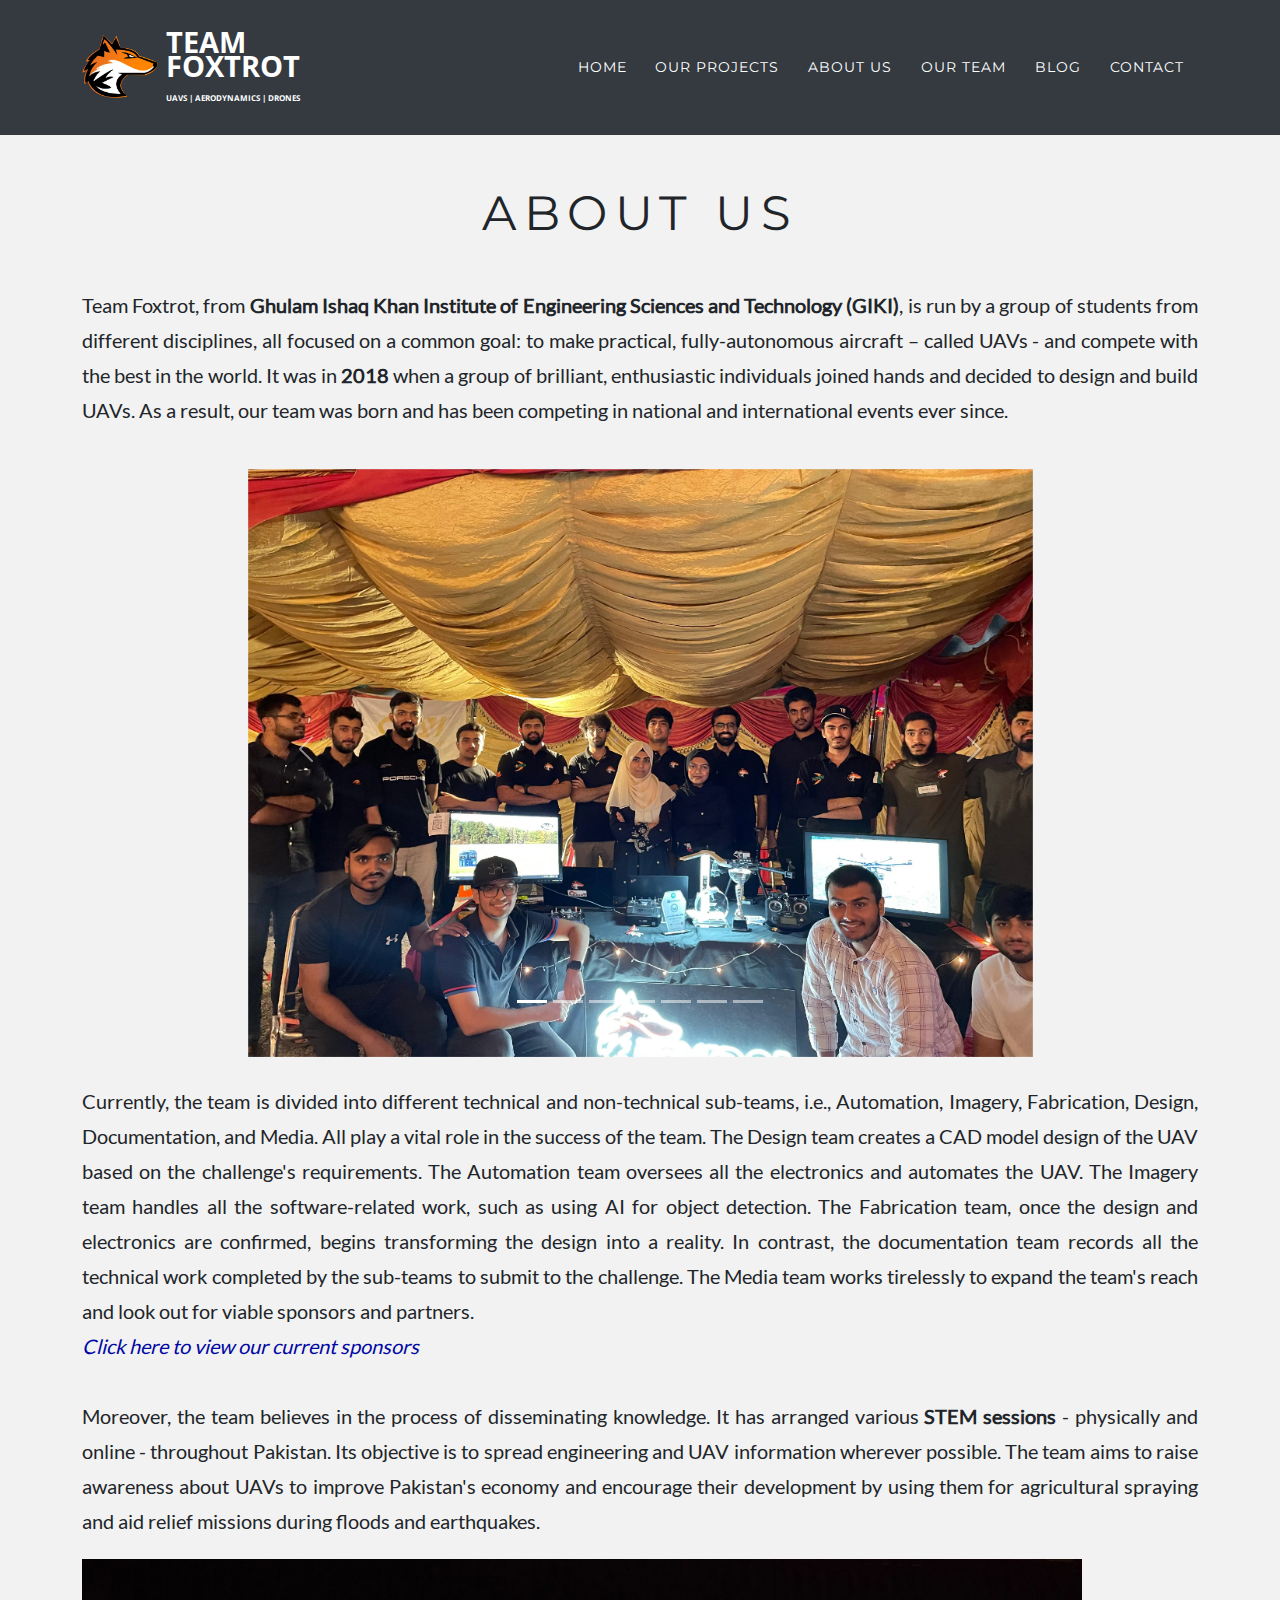
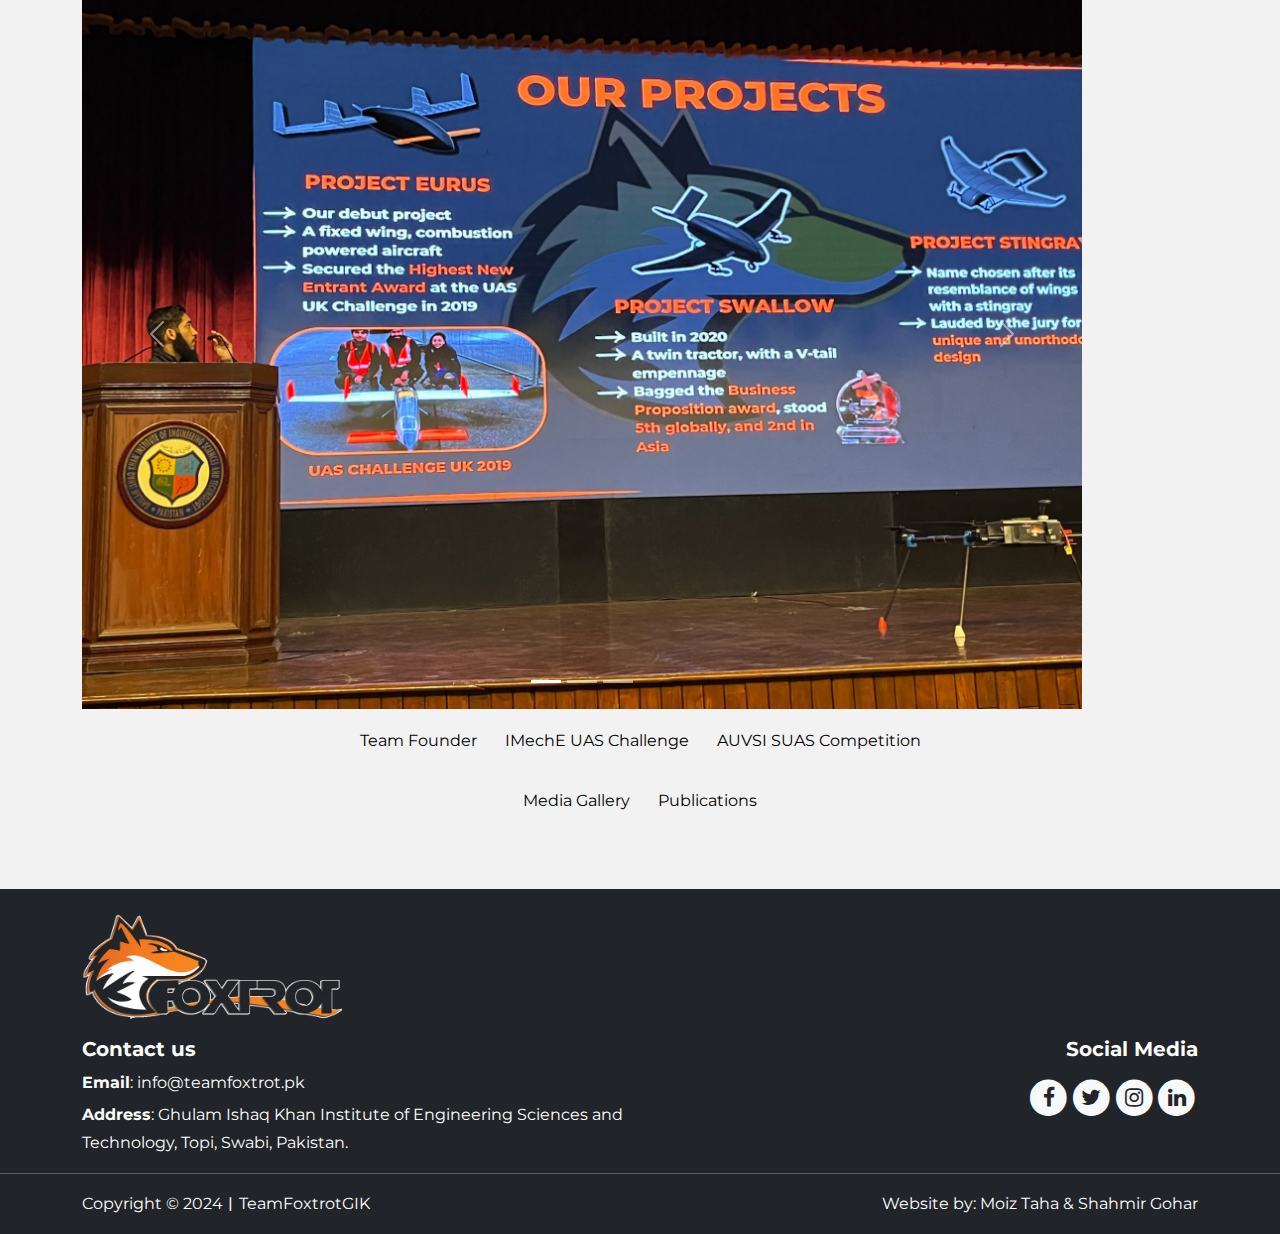
==== about-us/index.html @ 3f33b21f "something" ====
<!DOCTYPE html><html data-bs-theme="light" lang="en"><head><meta charset="utf-8"><meta name="viewport" content="width=device-width, initial-scale=1.0, shrink-to-fit=no"><title>About Us - Team Foxtrot</title><link rel="canonical" href="https://teamfoxtrot.pk/about-us/"><meta property="og:url" content="https://teamfoxtrot.pk/about-us/"><meta property="og:type" content="website"><meta name="twitter:title" content="Team Foxtrot - GIKI"><meta name="twitter:card" content="summary"><meta name="twitter:description" content="Team Foxtrot, from Ghulam Ishaq Khan Institute of Engineering Sciences and Technology (GIKI), is run by a group of students from different disciplines, all focused on a common goal: to make practical, fully-autonomous aircraft – called UAVs - and compete with the best in the world. It was in 2018 when a group of brilliant, enthusiastic individuals joined hands and decided to design and build UAVs. As a result, our team incepted and has been competing in national and international events ever since."><meta name="description" content="Team Foxtrot, from Ghulam Ishaq Khan Institute of Engineering Sciences and Technology (GIKI), is run by a group of students from different disciplines, all focused on a common goal: to make practical, fully-autonomous aircraft – called UAVs - and compete with the best in the world. It was in 2018 when a group of brilliant, enthusiastic individuals joined hands and decided to design and build UAVs. As a result, our team incepted and has been competing in national and international events ever since."><meta property="og:image" content="https://teamfoxtrot.pk/assets/img/fox.webp"><link rel="icon" type="image/webp" sizes="1999x1716" href="/assets/img/fox.webp?h=ef6a0e73516be7349eb3183c0453e619"><link rel="icon" type="image/webp" sizes="1999x1716" href="/assets/img/fox.webp?h=ef6a0e73516be7349eb3183c0453e619" media="(prefers-color-scheme: dark)"><link rel="icon" type="image/webp" sizes="1999x1716" href="/assets/img/fox.webp?h=ef6a0e73516be7349eb3183c0453e619"><link rel="icon" type="image/webp" sizes="1999x1716" href="/assets/img/fox.webp?h=ef6a0e73516be7349eb3183c0453e619" media="(prefers-color-scheme: dark)"><link rel="icon" type="image/webp" sizes="1999x1716" href="/assets/img/fox.webp?h=ef6a0e73516be7349eb3183c0453e619"><link rel="icon" type="image/webp" sizes="1999x1716" href="/assets/img/fox.webp?h=ef6a0e73516be7349eb3183c0453e619"><link rel="icon" type="image/webp" sizes="1999x1716" href="/assets/img/fox.webp?h=ef6a0e73516be7349eb3183c0453e619"><link rel="stylesheet" href="/assets/bootstrap/css/bootstrap.min.css?h=baf505d594250c7789b0712cdd15f6f0"><link rel="stylesheet" href="https://cdnjs.cloudflare.com/ajax/libs/font-awesome/4.7.0/css/font-awesome.min.css"><link rel="stylesheet" href="/assets/css/styles.min.css?h=d07eaa1d80fafd327033a934ddc0850e"></head><body id="page-top" data-bs-spy="scroll" data-bs-target="#mainNav" data-bs-offset="54"><nav class="navbar navbar-expand-lg sticky-top navbar-dark" id="mainNav" data-bs-spy="scroll" style="background-color: #343a40;"><div class="container"><div class="d-inline-flex float-start align-items-center flex-sm-shrink-1 align-items-sm-center flex-md-shrink-1 align-items-md-center flex-lg-shrink-1 align-items-lg-center align-items-xl-center align-items-xxl-center"><img src="/assets/img/fox.webp?h=ef6a0e73516be7349eb3183c0453e619" height="65"><a class="navbar-brand" href="../" style="font-family: 'Open Sans', sans-serif;padding-left: 8px;color: rgb(255,255,255);font-weight: bold;font-size: 29px;line-height: 24px;letter-spacing: 0px;padding-bottom: 0px;">TEAM<br>FOXTROT<br><span class="d-xxl-flex align-items-xxl-start" id="logodesc-1" style="font-size: 8PX;line-height: 24PX;letter-spacing: 0;font-family: 'Open Sans', sans-serif;font-weight: bold;">UAVS | AERODYNAMICS | DRONES</span></a></div><button data-bs-toggle="collapse" data-bs-target="#navbarResponsive" class="navbar-toggler navbar-toggler-right toggle-btn" type="button" aria-controls="navbarResponsive" aria-expanded="false" aria-label="Toggle navigation"><i class="fa fa-bars"></i></button><div class="collapse navbar-collapse" id="navbarResponsive"><ul class="navbar-nav ms-auto text-uppercase"><li class="nav-item"><a class="nav-link" href="../">HOME</a></li><li class="nav-item"><a class="nav-link" href="../our-projects">our projects</a></li><li class="nav-item"><a class="nav-link" href="../about-us">About us</a></li><li class="nav-item"><a class="nav-link" href="../our-team">our TEAM</a></li><li class="nav-item"><a class="nav-link" href="../blogs">BLOG</a></li><li class="nav-item"><a class="nav-link" href="../contact-us">Contact</a></li></ul></div></div></nav><section style="background: #f2f2f2;padding: 50px 0px;"><!-- Start: 1 Row 1 Column --><div class="container"><div class="row"><div class="col-md-12"><h1 class="display-5 text-center" style="font-family: Montserrat, sans-serif;letter-spacing: 7.5px;padding-bottom: 12px;">ABOUT <strong>US</strong></h1><p style="text-align: justify;padding: 25px 0px;font-family: Lato, sans-serif;font-size: 20px;">Team Foxtrot, from <strong>Ghulam Ishaq Khan Institute of Engineering Sciences and Technology (GIKI)</strong>, is run by a group of students from different disciplines, all focused on a common goal: to make practical, fully-autonomous aircraft – called UAVs - and compete with the best in the world. It was in <strong>2018</strong> when a group of brilliant, enthusiastic individuals joined hands and decided to design and build UAVs. As a result, our team was born and has been competing in national and international events ever since.</p><div class="d-lg-flex d-xl-flex d-xxl-flex justify-content-lg-center justify-content-xl-center justify-content-xxl-center"><div class="carousel slide carousel-fade" data-bs-ride="carousel" data-bs-interval="2250" data-bs-pause="false" id="carousel-1" style="max-width: 1000px;max-height: 560px;"><div class="carousel-inner d-md-flex"><div class="carousel-item active"><img class="img-fluid w-100 d-block d-lg-flex d-xl-flex d-xxl-flex" src="/assets/img/SF_tp.webp?h=62f29517fcb9f0cab32877c4bbd520fd" alt="Slide Image" style="height: auto;max-height: none;max-width: 785px;transform-origin: 50% 50%;" width="785" height="589"></div><div class="carousel-item"><img class="img-fluid w-100 d-block d-lg-flex d-xl-flex d-xxl-flex" src="/assets/img/S_pic.webp?h=cda65e3617bac1a5ea2d54b4b814f18a" alt="Slide Image" style="height: auto;max-width: 785px;max-height: none;"></div><div class="carousel-item"><img class="img-fluid w-100 d-block d-lg-flex d-xl-flex d-xxl-flex" src="/assets/img/SUAS-Teampic.webp?h=514c2370fb61eeaae110fdbf389f4b8f" alt="Slide Image" style="height: auto;max-width: 785px;max-height: none;"></div><div class="carousel-item"><img class="w-100 d-block d-lg-flex d-xl-flex d-xxl-flex" src="/assets/img/SUAS'24.webp?h=8e66f79c64c677ae86dd137d49a823f8" alt="Slide Image" style="height: auto;max-width: 785px;max-height: none;"></div><div class="carousel-item"><img class="w-100 d-block d-lg-flex d-xl-flex d-xxl-flex" src="/assets/img/Team%20pic.webp?h=c2026113d11a54da2c730bf6880747ad" alt="Slide Image" style="max-width: 785px;"></div><div class="carousel-item"><img class="w-100 d-block d-lg-flex d-xl-flex d-xxl-flex" src="/assets/img/UAS'23.webp?h=487e1ab226c0bfb5ec01fb7be690b7ca" alt="Slide Image" style="max-width: 785px;"></div><div class="carousel-item"><img class="w-100 d-block d-lg-flex d-xl-flex d-xxl-flex" src="/assets/img/tp.webp?h=200cf445033f35330226fdbded22050d" alt="Slide Image" style="max-width: 785px;"></div></div><div class="d-lg-flex justify-content-lg-center"><!-- Start: Previous --><a class="carousel-control-prev" href="#carousel-1" role="button" data-bs-slide="prev"><span class="carousel-control-prev-icon"></span><span class="visually-hidden">Previous</span></a><!-- End: Previous --><!-- Start: Next --><a class="carousel-control-next" href="#carousel-1" role="button" data-bs-slide="next"><span class="carousel-control-next-icon"></span><span class="visually-hidden">Next</span></a><!-- End: Next --></div><div class="carousel-indicators"><button type="button" data-bs-target="#carousel-1" data-bs-slide-to="0" class="active"></button> <button type="button" data-bs-target="#carousel-1" data-bs-slide-to="1"></button> <button type="button" data-bs-target="#carousel-1" data-bs-slide-to="2"></button> <button type="button" data-bs-target="#carousel-1" data-bs-slide-to="3"></button> <button type="button" data-bs-target="#carousel-1" data-bs-slide-to="4"></button> <button type="button" data-bs-target="#carousel-1" data-bs-slide-to="5"></button> <button type="button" data-bs-target="#carousel-1" data-bs-slide-to="6"></button></div></div></div><p style="text-align: justify;padding: 20px 0px;font-family: Lato, sans-serif;font-size: 20px;margin-bottom: 0px;"><br>Currently, the team is divided into different technical and non-technical sub-teams, i.e., Automation, Imagery, Fabrication, Design, Documentation, and Media. All play a vital role in the success of the team. The Design team creates a CAD model design of the UAV based on the challenge's requirements. The Automation team oversees all the electronics and automates the UAV. The Imagery team handles all the software-related work, such as using AI for object detection. The Fabrication team, once the design and electronics are confirmed, begins transforming the design into a reality. In contrast, the documentation team records all the technical work completed by the sub-teams to submit to the challenge. The Media team works tirelessly to expand the team's reach and look out for viable sponsors and partners.<br><a class="link" href="/about-us/sponsors.html"><em><span style="color: rgb(0, 7, 164);">Click here to view our current sponsors</span></em></a><br><br>Moreover, the team believes in the process of disseminating knowledge. It has arranged various&nbsp;<strong>STEM sessions</strong>&nbsp;- physically and online - throughout Pakistan. Its objective is to spread engineering and UAV information wherever possible. The team aims to raise awareness about UAVs to improve Pakistan's economy and encourage their development by using them for agricultural spraying and aid relief missions during floods and earthquakes.</p><div class="d-xxl-flex justify-content-xxl-center"><div class="carousel slide carousel-fade" data-bs-ride="carousel" data-bs-interval="3120" data-bs-pause="false" id="carousel-2" style="max-width: 1000px;"><div class="carousel-inner"><div class="carousel-item active"><img class="w-100 d-block" src="/assets/img/presentation.webp?h=f0c01a1715fbcdbd695e79a958d271ab" alt="Slide Image"></div><div class="carousel-item"><img class="img-fluid w-100 d-block" src="/assets/img/DBFCpresent.webp?h=aec5fbccf8977ba97e00cdf58a46e56f" alt="Slide Image"></div><div class="carousel-item"><img class="w-100 d-block" src="/assets/img/drone-1.webp?h=95e7d6cb1731f22d0f371dac8cdc57ab" alt="Slide Image"></div></div><div><!-- Start: Previous --><a class="carousel-control-prev" href="#carousel-2" role="button" data-bs-slide="prev"><span class="carousel-control-prev-icon"></span><span class="visually-hidden">Previous</span></a><!-- End: Previous --><!-- Start: Next --><a class="carousel-control-next" href="#carousel-2" role="button" data-bs-slide="next"><span class="carousel-control-next-icon"></span><span class="visually-hidden">Next</span></a><!-- End: Next --></div><div class="carousel-indicators"><button type="button" data-bs-target="#carousel-2" data-bs-slide-to="0" class="active"></button> <button type="button" data-bs-target="#carousel-2" data-bs-slide-to="1"></button> <button type="button" data-bs-target="#carousel-2" data-bs-slide-to="2"></button></div></div></div><div class="text-center d-xxl-flex flex-grow-1 flex-fill justify-content-xxl-center" style="margin-top: 10px;"><ul class="list-inline"><li class="list-inline-item" style="padding: 10px;"><a class="link" href="/about-us/team-founder.html"><span style="color: rgb(0, 0, 0);">Team Founder</span></a></li><li class="list-inline-item" style="padding: 10px;"><a class="link" href="/about-us/imeche-uas-challenge.html"><span style="color: rgb(0, 0, 0);">IMechE UAS Challenge</span></a></li><li class="list-inline-item" style="padding: 10px;"><a class="link" href="/about-us/auvsi-suas-competition.html"><span style="color: rgb(0, 0, 0);">AUVSI SUAS Competition</span></a></li></ul><ul class="list-inline"><li class="list-inline-item" style="padding: 10px;"><a class="link" href="/about-us/media.html"><span style="color: rgb(0, 0, 0);">Media Gallery</span></a></li><li class="list-inline-item" style="padding: 10px;"><a class="link" href="/about-us/publications.html"><span style="color: rgb(0, 0, 0);">Publications</span></a></li></ul></div></div></div></div><!-- End: 1 Row 1 Column --></section><footer class="text-bg-dark pt-4 pb-0"><!-- Start: 1 Row 1 Column --><div class="container"><div class="row"><div class="col-sm-9 col-md-5 col-lg-3 col-xl-3 col-xxl-3"><img class="img-fluid" src="/assets/img/foxtrot%20logo.webp?h=19425bcceaf5daa5ba7a39e1c7cdadcd"></div></div></div><!-- End: 1 Row 1 Column --><!-- Start: 1 Row 2 Columns --><div class="container"><div class="row pt-3"><div class="col-md-6 text-center text-sm-center text-md-start text-lg-start text-xl-start text-xxl-start"><h5>Contact us</h5><p class="fs-6 mb-1"><strong>Email</strong>:&nbsp;<a class="link" href="mailto:info@teamfoxtrot.pk"><span style="color: rgb(255, 255, 255);">info@teamfoxtrot.pk</span></a></p><p class="mb-0"><strong><span style="color: rgba(var(--bs-light-rgb), var(--bs-text-opacity));">Address</span></strong><span style="color: rgba(var(--bs-light-rgb), var(--bs-text-opacity));">: Ghulam Ishaq Khan Institute of Engineering Sciences and Technology, Topi, Swabi, Pakistan.</span></p></div><div class="col-md-6 text-center text-sm-center text-md-end text-lg-end text-xl-end text-xxl-end"><h5 class="text-center text-sm-center text-md-end">Social Media</h5><div class="mt-3"><a href="https://www.facebook.com/TeamFoxtrotGIK/" target="_blank"><span class="fa-stack fa-lg"><i class="fa fa-circle text-light fa-stack-2x"></i><i class="fa fa-facebook text-dark fa-stack-1x fa-inverse"></i></span></a><a href="https://twitter.com/TeamFoxtrot2" target="_blank"><span class="fa-stack fa-lg"><i class="fa fa-circle text-light fa-stack-2x social"></i><i class="fa fa-twitter text-dark fa-stack-1x fa-inverse"></i></span></a><a href="https://instagram.com/teamfoxtrot.uav.giki" target="_blank"><span class="fa-stack fa-lg"><i class="fa fa-circle text-light fa-stack-2x"></i><i class="fa fa-instagram text-dark fa-stack-1x fa-inverse"></i></span></a><a href="https://pk.linkedin.com/company/team-foxtrot" target="_blank"><span class="fa-stack fa-lg"><i class="fa fa-circle text-light fa-stack-2x"></i><i class="fa fa-linkedin text-dark fa-stack-1x fa-inverse"></i></span></a></div></div></div></div><!-- End: 1 Row 2 Columns --><hr><!-- Start: 1 Row 3 Columns --><div class="container"><div class="row row-cols-1 row-cols-sm-1 row-cols-md-2 row-cols-lg-2 row-cols-xl-2 row-cols-xxl-2"><div class="col"><p class="text-center text-sm-center text-md-start text-lg-start text-xl-start text-xxl-start">Copyright&nbsp;© 2024<strong>︱</strong>TeamFoxtrotGIK</p></div><div class="col fs-6 text-center text-md-end"><p>Website by:&nbsp;<a class="link" href="https://www.linkedin.com/in/moiz-taha/" target="_blank"><span style="color: rgb(255, 255, 255);">Moiz Taha</span></a>&nbsp;&amp; Shahmir Gohar</p></div></div></div><!-- End: 1 Row 3 Columns --></footer><script src="https://cdnjs.cloudflare.com/ajax/libs/jquery/3.6.4/jquery.min.js"></script><script src="https://cdn.jsdelivr.net/npm/bootstrap@5.3.3/dist/js/bootstrap.bundle.min.js"></script><script src="/assets/js/script.min.js?h=f482a7d3577cf9427c9dc08c339348bd"></script></body></html>
---- assets/css/styles.min.css ----
@font-face{font-family:'Kaushan Script';src:url(/assets/fonts/Kaushan%20Script-3db770c46931b64b6e281dcb2a7d0586.woff2?h=caefa8a77edb489e8f61354c5560de81) format('woff2');font-weight:400;font-style:normal;font-display:swap;unicode-range:U+0100-02BA,U+02BD-02C5,U+02C7-02CC,U+02CE-02D7,U+02DD-02FF,U+0304,U+0308,U+0329,U+1D00-1DBF,U+1E00-1E9F,U+1EF2-1EFF,U+2020,U+20A0-20AB,U+20AD-20C0,U+2113,U+2C60-2C7F,U+A720-A7FF}@font-face{font-family:'Kaushan Script';src:url(/assets/fonts/Kaushan%20Script-ba85b3a237ebd28058cd515071c02485.woff2?h=caefa8a77edb489e8f61354c5560de81) format('woff2');font-weight:400;font-style:normal;font-display:swap;unicode-range:U+0000-00FF,U+0131,U+0152-0153,U+02BB-02BC,U+02C6,U+02DA,U+02DC,U+0304,U+0308,U+0329,U+2000-206F,U+20AC,U+2122,U+2191,U+2193,U+2212,U+2215,U+FEFF,U+FFFD}@font-face{font-family:Lato;src:url(/assets/fonts/Lato-86b6ba3051c727f86b5bebe10ec3d60e.woff2?h=422303ccbf487afd617d25e8d2211c3a) format('woff2');font-weight:400;font-style:normal;font-display:swap;unicode-range:U+0100-02BA,U+02BD-02C5,U+02C7-02CC,U+02CE-02D7,U+02DD-02FF,U+0304,U+0308,U+0329,U+1D00-1DBF,U+1E00-1E9F,U+1EF2-1EFF,U+2020,U+20A0-20AB,U+20AD-20C0,U+2113,U+2C60-2C7F,U+A720-A7FF}@font-face{font-family:Lato;src:url(/assets/fonts/Lato-94b6e1f3e395174bc9a2ac26a293a78d.woff2?h=422303ccbf487afd617d25e8d2211c3a) format('woff2');font-weight:400;font-style:normal;font-display:swap;unicode-range:U+0000-00FF,U+0131,U+0152-0153,U+02BB-02BC,U+02C6,U+02DA,U+02DC,U+0304,U+0308,U+0329,U+2000-206F,U+20AC,U+2122,U+2191,U+2193,U+2212,U+2215,U+FEFF,U+FFFD}@font-face{font-family:Montserrat;src:url(/assets/fonts/Montserrat-16d9ee0ebbec087f1d7d1a0a3f72e273.woff2?h=370518df6cd1b7ffb6288bc63d28eced) format('woff2');font-weight:400;font-style:normal;font-display:swap;unicode-range:U+0460-052F,U+1C80-1C8A,U+20B4,U+2DE0-2DFF,U+A640-A69F,U+FE2E-FE2F}@font-face{font-family:Montserrat;src:url(/assets/fonts/Montserrat-30bd1028004fd46e16721f5aacb1be51.woff2?h=370518df6cd1b7ffb6288bc63d28eced) format('woff2');font-weight:400;font-style:normal;font-display:swap;unicode-range:U+0301,U+0400-045F,U+0490-0491,U+04B0-04B1,U+2116}@font-face{font-family:Montserrat;src:url(/assets/fonts/Montserrat-b5899d3276b788302c5a70ae63bd6fa3.woff2?h=370518df6cd1b7ffb6288bc63d28eced) format('woff2');font-weight:400;font-style:normal;font-display:swap;unicode-range:U+0102-0103,U+0110-0111,U+0128-0129,U+0168-0169,U+01A0-01A1,U+01AF-01B0,U+0300-0301,U+0303-0304,U+0308-0309,U+0323,U+0329,U+1EA0-1EF9,U+20AB}@font-face{font-family:Montserrat;src:url(/assets/fonts/Montserrat-7547625e950afd651949fbd223fa9eba.woff2?h=370518df6cd1b7ffb6288bc63d28eced) format('woff2');font-weight:400;font-style:normal;font-display:swap;unicode-range:U+0100-02BA,U+02BD-02C5,U+02C7-02CC,U+02CE-02D7,U+02DD-02FF,U+0304,U+0308,U+0329,U+1D00-1DBF,U+1E00-1E9F,U+1EF2-1EFF,U+2020,U+20A0-20AB,U+20AD-20C0,U+2113,U+2C60-2C7F,U+A720-A7FF}@font-face{font-family:Montserrat;src:url(/assets/fonts/Montserrat-acc5ddb9ccd43e6501c2cdc1846574f4.woff2?h=370518df6cd1b7ffb6288bc63d28eced) format('woff2');font-weight:400;font-style:normal;font-display:swap;unicode-range:U+0000-00FF,U+0131,U+0152-0153,U+02BB-02BC,U+02C6,U+02DA,U+02DC,U+0304,U+0308,U+0329,U+2000-206F,U+20AC,U+2122,U+2191,U+2193,U+2212,U+2215,U+FEFF,U+FFFD}@font-face{font-family:Montserrat;src:url(/assets/fonts/Montserrat-16d9ee0ebbec087f1d7d1a0a3f72e273.woff2?h=370518df6cd1b7ffb6288bc63d28eced) format('woff2');font-weight:700;font-style:normal;font-display:swap;unicode-range:U+0460-052F,U+1C80-1C8A,U+20B4,U+2DE0-2DFF,U+A640-A69F,U+FE2E-FE2F}@font-face{font-family:Montserrat;src:url(/assets/fonts/Montserrat-30bd1028004fd46e16721f5aacb1be51.woff2?h=370518df6cd1b7ffb6288bc63d28eced) format('woff2');font-weight:700;font-style:normal;font-display:swap;unicode-range:U+0301,U+0400-045F,U+0490-0491,U+04B0-04B1,U+2116}@font-face{font-family:Montserrat;src:url(/assets/fonts/Montserrat-b5899d3276b788302c5a70ae63bd6fa3.woff2?h=370518df6cd1b7ffb6288bc63d28eced) format('woff2');font-weight:700;font-style:normal;font-display:swap;unicode-range:U+0102-0103,U+0110-0111,U+0128-0129,U+0168-0169,U+01A0-01A1,U+01AF-01B0,U+0300-0301,U+0303-0304,U+0308-0309,U+0323,U+0329,U+1EA0-1EF9,U+20AB}@font-face{font-family:Montserrat;src:url(/assets/fonts/Montserrat-7547625e950afd651949fbd223fa9eba.woff2?h=370518df6cd1b7ffb6288bc63d28eced) format('woff2');font-weight:700;font-style:normal;font-display:swap;unicode-range:U+0100-02BA,U+02BD-02C5,U+02C7-02CC,U+02CE-02D7,U+02DD-02FF,U+0304,U+0308,U+0329,U+1D00-1DBF,U+1E00-1E9F,U+1EF2-1EFF,U+2020,U+20A0-20AB,U+20AD-20C0,U+2113,U+2C60-2C7F,U+A720-A7FF}@font-face{font-family:Montserrat;src:url(/assets/fonts/Montserrat-acc5ddb9ccd43e6501c2cdc1846574f4.woff2?h=370518df6cd1b7ffb6288bc63d28eced) format('woff2');font-weight:700;font-style:normal;font-display:swap;unicode-range:U+0000-00FF,U+0131,U+0152-0153,U+02BB-02BC,U+02C6,U+02DA,U+02DC,U+0304,U+0308,U+0329,U+2000-206F,U+20AC,U+2122,U+2191,U+2193,U+2212,U+2215,U+FEFF,U+FFFD}@font-face{font-family:Montserrat;src:url(/assets/fonts/Montserrat-0443933b13df9204fcfd744148a44ef1.woff2?h=370518df6cd1b7ffb6288bc63d28eced) format('woff2');font-weight:400;font-style:normal;font-display:swap;unicode-range:U+0460-052F,U+1C80-1C8A,U+20B4,U+2DE0-2DFF,U+A640-A69F,U+FE2E-FE2F}@font-face{font-family:Montserrat;src:url(/assets/fonts/Montserrat-496318376700c988bd7d71dcb9a069e9.woff2?h=370518df6cd1b7ffb6288bc63d28eced) format('woff2');font-weight:400;font-style:normal;font-display:swap;unicode-range:U+0301,U+0400-045F,U+0490-0491,U+04B0-04B1,U+2116}@font-face{font-family:Montserrat;src:url(/assets/fonts/Montserrat-e1929891f981581f28bb014d74729f6d.woff2?h=370518df6cd1b7ffb6288bc63d28eced) format('woff2');font-weight:400;font-style:normal;font-display:swap;unicode-range:U+0102-0103,U+0110-0111,U+0128-0129,U+0168-0169,U+01A0-01A1,U+01AF-01B0,U+0300-0301,U+0303-0304,U+0308-0309,U+0323,U+0329,U+1EA0-1EF9,U+20AB}@font-face{font-family:Montserrat;src:url(/assets/fonts/Montserrat-a4b78bffccf4ecd6c4f20a5031b5a8d3.woff2?h=370518df6cd1b7ffb6288bc63d28eced) format('woff2');font-weight:400;font-style:normal;font-display:swap;unicode-range:U+0100-02BA,U+02BD-02C5,U+02C7-02CC,U+02CE-02D7,U+02DD-02FF,U+0304,U+0308,U+0329,U+1D00-1DBF,U+1E00-1E9F,U+1EF2-1EFF,U+2020,U+20A0-20AB,U+20AD-20C0,U+2113,U+2C60-2C7F,U+A720-A7FF}@font-face{font-family:Montserrat;src:url(/assets/fonts/Montserrat-d4b1804c99b79709e29f1318aeaadfb2.woff2?h=370518df6cd1b7ffb6288bc63d28eced) format('woff2');font-weight:400;font-style:normal;font-display:swap;unicode-range:U+0000-00FF,U+0131,U+0152-0153,U+02BB-02BC,U+02C6,U+02DA,U+02DC,U+0304,U+0308,U+0329,U+2000-206F,U+20AC,U+2122,U+2191,U+2193,U+2212,U+2215,U+FEFF,U+FFFD}@font-face{font-family:'Open Sans';src:url(/assets/fonts/Open%20Sans-dc49c79d67e2ddc43210f5a7e69f6eab.woff2?h=e87faef19126a6bc009172d08bdbd702) format('woff2');font-weight:400;font-style:normal;font-display:swap;unicode-range:U+0460-052F,U+1C80-1C8A,U+20B4,U+2DE0-2DFF,U+A640-A69F,U+FE2E-FE2F}@font-face{font-family:'Open Sans';src:url(/assets/fonts/Open%20Sans-ae80d74ecd1d7ff30acc3be496c578c5.woff2?h=e87faef19126a6bc009172d08bdbd702) format('woff2');font-weight:400;font-style:normal;font-display:swap;unicode-range:U+0301,U+0400-045F,U+0490-0491,U+04B0-04B1,U+2116}@font-face{font-family:'Open Sans';src:url(/assets/fonts/Open%20Sans-c57fc1563d71a90b1c7a43cceb542bc1.woff2?h=e87faef19126a6bc009172d08bdbd702) format('woff2');font-weight:400;font-style:normal;font-display:swap;unicode-range:U+1F00-1FFF}@font-face{font-family:'Open Sans';src:url(/assets/fonts/Open%20Sans-fac82c32264af19628696c65ac1f4b1c.woff2?h=e87faef19126a6bc009172d08bdbd702) format('woff2');font-weight:400;font-style:normal;font-display:swap;unicode-range:U+0370-0377,U+037A-037F,U+0384-038A,U+038C,U+038E-03A1,U+03A3-03FF}@font-face{font-family:'Open Sans';src:url(/assets/fonts/Open%20Sans-141e238dd07ef27b2a584ac6a7dab3d5.woff2?h=e87faef19126a6bc009172d08bdbd702) format('woff2');font-weight:400;font-style:normal;font-display:swap;unicode-range:U+0307-0308,U+0590-05FF,U+200C-2010,U+20AA,U+25CC,U+FB1D-FB4F}@font-face{font-family:'Open Sans';src:url(/assets/fonts/Open%20Sans-d48ab4479a1e066629a6e6651c8e5329.woff2?h=e87faef19126a6bc009172d08bdbd702) format('woff2');font-weight:400;font-style:normal;font-display:swap;unicode-range:U+0302-0303,U+0305,U+0307-0308,U+0310,U+0312,U+0315,U+031A,U+0326-0327,U+032C,U+032F-0330,U+0332-0333,U+0338,U+033A,U+0346,U+034D,U+0391-03A1,U+03A3-03A9,U+03B1-03C9,U+03D1,U+03D5-03D6,U+03F0-03F1,U+03F4-03F5,U+2016-2017,U+2034-2038,U+203C,U+2040,U+2043,U+2047,U+2050,U+2057,U+205F,U+2070-2071,U+2074-208E,U+2090-209C,U+20D0-20DC,U+20E1,U+20E5-20EF,U+2100-2112,U+2114-2115,U+2117-2121,U+2123-214F,U+2190,U+2192,U+2194-21AE,U+21B0-21E5,U+21F1-21F2,U+21F4-2211,U+2213-2214,U+2216-22FF,U+2308-230B,U+2310,U+2319,U+231C-2321,U+2336-237A,U+237C,U+2395,U+239B-23B7,U+23D0,U+23DC-23E1,U+2474-2475,U+25AF,U+25B3,U+25B7,U+25BD,U+25C1,U+25CA,U+25CC,U+25FB,U+266D-266F,U+27C0-27FF,U+2900-2AFF,U+2B0E-2B11,U+2B30-2B4C,U+2BFE,U+3030,U+FF5B,U+FF5D,U+1D400-1D7FF,U+1EE00-1EEFF}@font-face{font-family:'Open Sans';src:url(/assets/fonts/Open%20Sans-5ea3ae0669c9517ec4c724f369c45726.woff2?h=e87faef19126a6bc009172d08bdbd702) format('woff2');font-weight:400;font-style:normal;font-display:swap;unicode-range:U+0001-000C,U+000E-001F,U+007F-009F,U+20DD-20E0,U+20E2-20E4,U+2150-218F,U+2190,U+2192,U+2194-2199,U+21AF,U+21E6-21F0,U+21F3,U+2218-2219,U+2299,U+22C4-22C6,U+2300-243F,U+2440-244A,U+2460-24FF,U+25A0-27BF,U+2800-28FF,U+2921-2922,U+2981,U+29BF,U+29EB,U+2B00-2BFF,U+4DC0-4DFF,U+FFF9-FFFB,U+10140-1018E,U+10190-1019C,U+101A0,U+101D0-101FD,U+102E0-102FB,U+10E60-10E7E,U+1D2C0-1D2D3,U+1D2E0-1D37F,U+1F000-1F0FF,U+1F100-1F1AD,U+1F1E6-1F1FF,U+1F30D-1F30F,U+1F315,U+1F31C,U+1F31E,U+1F320-1F32C,U+1F336,U+1F378,U+1F37D,U+1F382,U+1F393-1F39F,U+1F3A7-1F3A8,U+1F3AC-1F3AF,U+1F3C2,U+1F3C4-1F3C6,U+1F3CA-1F3CE,U+1F3D4-1F3E0,U+1F3ED,U+1F3F1-1F3F3,U+1F3F5-1F3F7,U+1F408,U+1F415,U+1F41F,U+1F426,U+1F43F,U+1F441-1F442,U+1F444,U+1F446-1F449,U+1F44C-1F44E,U+1F453,U+1F46A,U+1F47D,U+1F4A3,U+1F4B0,U+1F4B3,U+1F4B9,U+1F4BB,U+1F4BF,U+1F4C8-1F4CB,U+1F4D6,U+1F4DA,U+1F4DF,U+1F4E3-1F4E6,U+1F4EA-1F4ED,U+1F4F7,U+1F4F9-1F4FB,U+1F4FD-1F4FE,U+1F503,U+1F507-1F50B,U+1F50D,U+1F512-1F513,U+1F53E-1F54A,U+1F54F-1F5FA,U+1F610,U+1F650-1F67F,U+1F687,U+1F68D,U+1F691,U+1F694,U+1F698,U+1F6AD,U+1F6B2,U+1F6B9-1F6BA,U+1F6BC,U+1F6C6-1F6CF,U+1F6D3-1F6D7,U+1F6E0-1F6EA,U+1F6F0-1F6F3,U+1F6F7-1F6FC,U+1F700-1F7FF,U+1F800-1F80B,U+1F810-1F847,U+1F850-1F859,U+1F860-1F887,U+1F890-1F8AD,U+1F8B0-1F8BB,U+1F8C0-1F8C1,U+1F900-1F90B,U+1F93B,U+1F946,U+1F984,U+1F996,U+1F9E9,U+1FA00-1FA6F,U+1FA70-1FA7C,U+1FA80-1FA89,U+1FA8F-1FAC6,U+1FACE-1FADC,U+1FADF-1FAE9,U+1FAF0-1FAF8,U+1FB00-1FBFF}@font-face{font-family:'Open Sans';src:url(/assets/fonts/Open%20Sans-e8d7c07adf31399605f33294e95dbdea.woff2?h=e87faef19126a6bc009172d08bdbd702) format('woff2');font-weight:400;font-style:normal;font-display:swap;unicode-range:U+0102-0103,U+0110-0111,U+0128-0129,U+0168-0169,U+01A0-01A1,U+01AF-01B0,U+0300-0301,U+0303-0304,U+0308-0309,U+0323,U+0329,U+1EA0-1EF9,U+20AB}@font-face{font-family:'Open Sans';src:url(/assets/fonts/Open%20Sans-fd733792b3db9d9e2a782bfb8df9d78b.woff2?h=e87faef19126a6bc009172d08bdbd702) format('woff2');font-weight:400;font-style:normal;font-display:swap;unicode-range:U+0100-02BA,U+02BD-02C5,U+02C7-02CC,U+02CE-02D7,U+02DD-02FF,U+0304,U+0308,U+0329,U+1D00-1DBF,U+1E00-1E9F,U+1EF2-1EFF,U+2020,U+20A0-20AB,U+20AD-20C0,U+2113,U+2C60-2C7F,U+A720-A7FF}@font-face{font-family:'Open Sans';src:url(/assets/fonts/Open%20Sans-b29e2df65f8cb88cc31d2fff4b80904c.woff2?h=e87faef19126a6bc009172d08bdbd702) format('woff2');font-weight:400;font-style:normal;font-display:swap;unicode-range:U+0000-00FF,U+0131,U+0152-0153,U+02BB-02BC,U+02C6,U+02DA,U+02DC,U+0304,U+0308,U+0329,U+2000-206F,U+20AC,U+2122,U+2191,U+2193,U+2212,U+2215,U+FEFF,U+FFFD}@font-face{font-family:'Open Sans';src:url(/assets/fonts/Open%20Sans-dc49c79d67e2ddc43210f5a7e69f6eab.woff2?h=e87faef19126a6bc009172d08bdbd702) format('woff2');font-weight:700;font-style:normal;font-display:swap;unicode-range:U+0460-052F,U+1C80-1C8A,U+20B4,U+2DE0-2DFF,U+A640-A69F,U+FE2E-FE2F}@font-face{font-family:'Open Sans';src:url(/assets/fonts/Open%20Sans-ae80d74ecd1d7ff30acc3be496c578c5.woff2?h=e87faef19126a6bc009172d08bdbd702) format('woff2');font-weight:700;font-style:normal;font-display:swap;unicode-range:U+0301,U+0400-045F,U+0490-0491,U+04B0-04B1,U+2116}@font-face{font-family:'Open Sans';src:url(/assets/fonts/Open%20Sans-c57fc1563d71a90b1c7a43cceb542bc1.woff2?h=e87faef19126a6bc009172d08bdbd702) format('woff2');font-weight:700;font-style:normal;font-display:swap;unicode-range:U+1F00-1FFF}@font-face{font-family:'Open Sans';src:url(/assets/fonts/Open%20Sans-fac82c32264af19628696c65ac1f4b1c.woff2?h=e87faef19126a6bc009172d08bdbd702) format('woff2');font-weight:700;font-style:normal;font-display:swap;unicode-range:U+0370-0377,U+037A-037F,U+0384-038A,U+038C,U+038E-03A1,U+03A3-03FF}@font-face{font-family:'Open Sans';src:url(/assets/fonts/Open%20Sans-141e238dd07ef27b2a584ac6a7dab3d5.woff2?h=e87faef19126a6bc009172d08bdbd702) format('woff2');font-weight:700;font-style:normal;font-display:swap;unicode-range:U+0307-0308,U+0590-05FF,U+200C-2010,U+20AA,U+25CC,U+FB1D-FB4F}@font-face{font-family:'Open Sans';src:url(/assets/fonts/Open%20Sans-d48ab4479a1e066629a6e6651c8e5329.woff2?h=e87faef19126a6bc009172d08bdbd702) format('woff2');font-weight:700;font-style:normal;font-display:swap;unicode-range:U+0302-0303,U+0305,U+0307-0308,U+0310,U+0312,U+0315,U+031A,U+0326-0327,U+032C,U+032F-0330,U+0332-0333,U+0338,U+033A,U+0346,U+034D,U+0391-03A1,U+03A3-03A9,U+03B1-03C9,U+03D1,U+03D5-03D6,U+03F0-03F1,U+03F4-03F5,U+2016-2017,U+2034-2038,U+203C,U+2040,U+2043,U+2047,U+2050,U+2057,U+205F,U+2070-2071,U+2074-208E,U+2090-209C,U+20D0-20DC,U+20E1,U+20E5-20EF,U+2100-2112,U+2114-2115,U+2117-2121,U+2123-214F,U+2190,U+2192,U+2194-21AE,U+21B0-21E5,U+21F1-21F2,U+21F4-2211,U+2213-2214,U+2216-22FF,U+2308-230B,U+2310,U+2319,U+231C-2321,U+2336-237A,U+237C,U+2395,U+239B-23B7,U+23D0,U+23DC-23E1,U+2474-2475,U+25AF,U+25B3,U+25B7,U+25BD,U+25C1,U+25CA,U+25CC,U+25FB,U+266D-266F,U+27C0-27FF,U+2900-2AFF,U+2B0E-2B11,U+2B30-2B4C,U+2BFE,U+3030,U+FF5B,U+FF5D,U+1D400-1D7FF,U+1EE00-1EEFF}@font-face{font-family:'Open Sans';src:url(/assets/fonts/Open%20Sans-5ea3ae0669c9517ec4c724f369c45726.woff2?h=e87faef19126a6bc009172d08bdbd702) format('woff2');font-weight:700;font-style:normal;font-display:swap;unicode-range:U+0001-000C,U+000E-001F,U+007F-009F,U+20DD-20E0,U+20E2-20E4,U+2150-218F,U+2190,U+2192,U+2194-2199,U+21AF,U+21E6-21F0,U+21F3,U+2218-2219,U+2299,U+22C4-22C6,U+2300-243F,U+2440-244A,U+2460-24FF,U+25A0-27BF,U+2800-28FF,U+2921-2922,U+2981,U+29BF,U+29EB,U+2B00-2BFF,U+4DC0-4DFF,U+FFF9-FFFB,U+10140-1018E,U+10190-1019C,U+101A0,U+101D0-101FD,U+102E0-102FB,U+10E60-10E7E,U+1D2C0-1D2D3,U+1D2E0-1D37F,U+1F000-1F0FF,U+1F100-1F1AD,U+1F1E6-1F1FF,U+1F30D-1F30F,U+1F315,U+1F31C,U+1F31E,U+1F320-1F32C,U+1F336,U+1F378,U+1F37D,U+1F382,U+1F393-1F39F,U+1F3A7-1F3A8,U+1F3AC-1F3AF,U+1F3C2,U+1F3C4-1F3C6,U+1F3CA-1F3CE,U+1F3D4-1F3E0,U+1F3ED,U+1F3F1-1F3F3,U+1F3F5-1F3F7,U+1F408,U+1F415,U+1F41F,U+1F426,U+1F43F,U+1F441-1F442,U+1F444,U+1F446-1F449,U+1F44C-1F44E,U+1F453,U+1F46A,U+1F47D,U+1F4A3,U+1F4B0,U+1F4B3,U+1F4B9,U+1F4BB,U+1F4BF,U+1F4C8-1F4CB,U+1F4D6,U+1F4DA,U+1F4DF,U+1F4E3-1F4E6,U+1F4EA-1F4ED,U+1F4F7,U+1F4F9-1F4FB,U+1F4FD-1F4FE,U+1F503,U+1F507-1F50B,U+1F50D,U+1F512-1F513,U+1F53E-1F54A,U+1F54F-1F5FA,U+1F610,U+1F650-1F67F,U+1F687,U+1F68D,U+1F691,U+1F694,U+1F698,U+1F6AD,U+1F6B2,U+1F6B9-1F6BA,U+1F6BC,U+1F6C6-1F6CF,U+1F6D3-1F6D7,U+1F6E0-1F6EA,U+1F6F0-1F6F3,U+1F6F7-1F6FC,U+1F700-1F7FF,U+1F800-1F80B,U+1F810-1F847,U+1F850-1F859,U+1F860-1F887,U+1F890-1F8AD,U+1F8B0-1F8BB,U+1F8C0-1F8C1,U+1F900-1F90B,U+1F93B,U+1F946,U+1F984,U+1F996,U+1F9E9,U+1FA00-1FA6F,U+1FA70-1FA7C,U+1FA80-1FA89,U+1FA8F-1FAC6,U+1FACE-1FADC,U+1FADF-1FAE9,U+1FAF0-1FAF8,U+1FB00-1FBFF}@font-face{font-family:'Open Sans';src:url(/assets/fonts/Open%20Sans-e8d7c07adf31399605f33294e95dbdea.woff2?h=e87faef19126a6bc009172d08bdbd702) format('woff2');font-weight:700;font-style:normal;font-display:swap;unicode-range:U+0102-0103,U+0110-0111,U+0128-0129,U+0168-0169,U+01A0-01A1,U+01AF-01B0,U+0300-0301,U+0303-0304,U+0308-0309,U+0323,U+0329,U+1EA0-1EF9,U+20AB}@font-face{font-family:'Open Sans';src:url(/assets/fonts/Open%20Sans-fd733792b3db9d9e2a782bfb8df9d78b.woff2?h=e87faef19126a6bc009172d08bdbd702) format('woff2');font-weight:700;font-style:normal;font-display:swap;unicode-range:U+0100-02BA,U+02BD-02C5,U+02C7-02CC,U+02CE-02D7,U+02DD-02FF,U+0304,U+0308,U+0329,U+1D00-1DBF,U+1E00-1E9F,U+1EF2-1EFF,U+2020,U+20A0-20AB,U+20AD-20C0,U+2113,U+2C60-2C7F,U+A720-A7FF}@font-face{font-family:'Open Sans';src:url(/assets/fonts/Open%20Sans-b29e2df65f8cb88cc31d2fff4b80904c.woff2?h=e87faef19126a6bc009172d08bdbd702) format('woff2');font-weight:700;font-style:normal;font-display:swap;unicode-range:U+0000-00FF,U+0131,U+0152-0153,U+02BB-02BC,U+02C6,U+02DA,U+02DC,U+0304,U+0308,U+0329,U+2000-206F,U+20AC,U+2122,U+2191,U+2193,U+2212,U+2215,U+FEFF,U+FFFD}.bs-icon{--bs-icon-size:.75rem;display:flex;flex-shrink:0;justify-content:center;align-items:center;font-size:var(--bs-icon-size);width:calc(var(--bs-icon-size) * 2);height:calc(var(--bs-icon-size) * 2);color:var(--bs-primary)}.bs-icon-md{--bs-icon-size:1.5rem}.bs-icon.bs-icon-primary{color:var(--bs-white);background:var(--bs-primary)}.bs-icon.bs-icon-rounded{border-radius:.5rem}.link{color:rgba(255,255,255,0)!important;text-decoration:rgba(255,255,255,0)}.toggle-btn{background-color:#f27715!important;outline-color:#f27715!important}.toggle-btn:hover{background-color:#a44400!important;outline-color:#a44400!important}.nav-link:hover{color:#f27715!important}
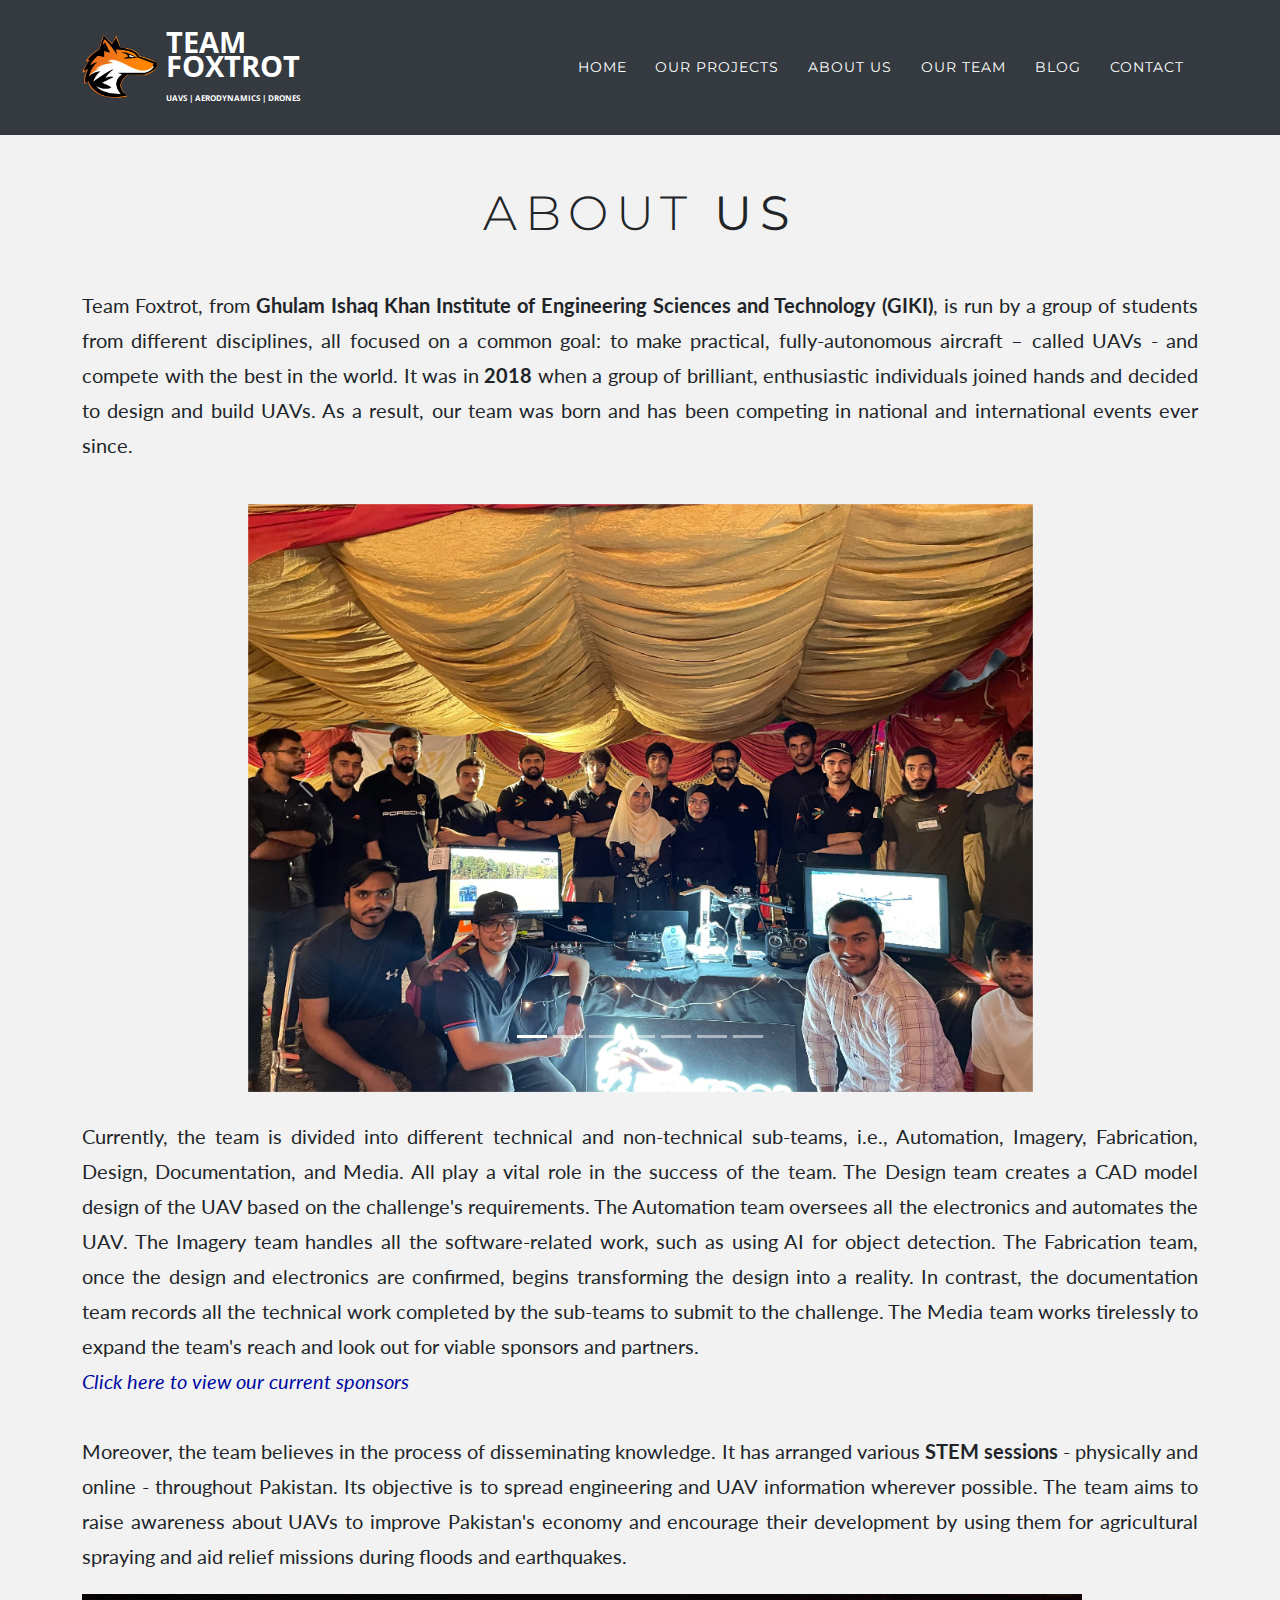
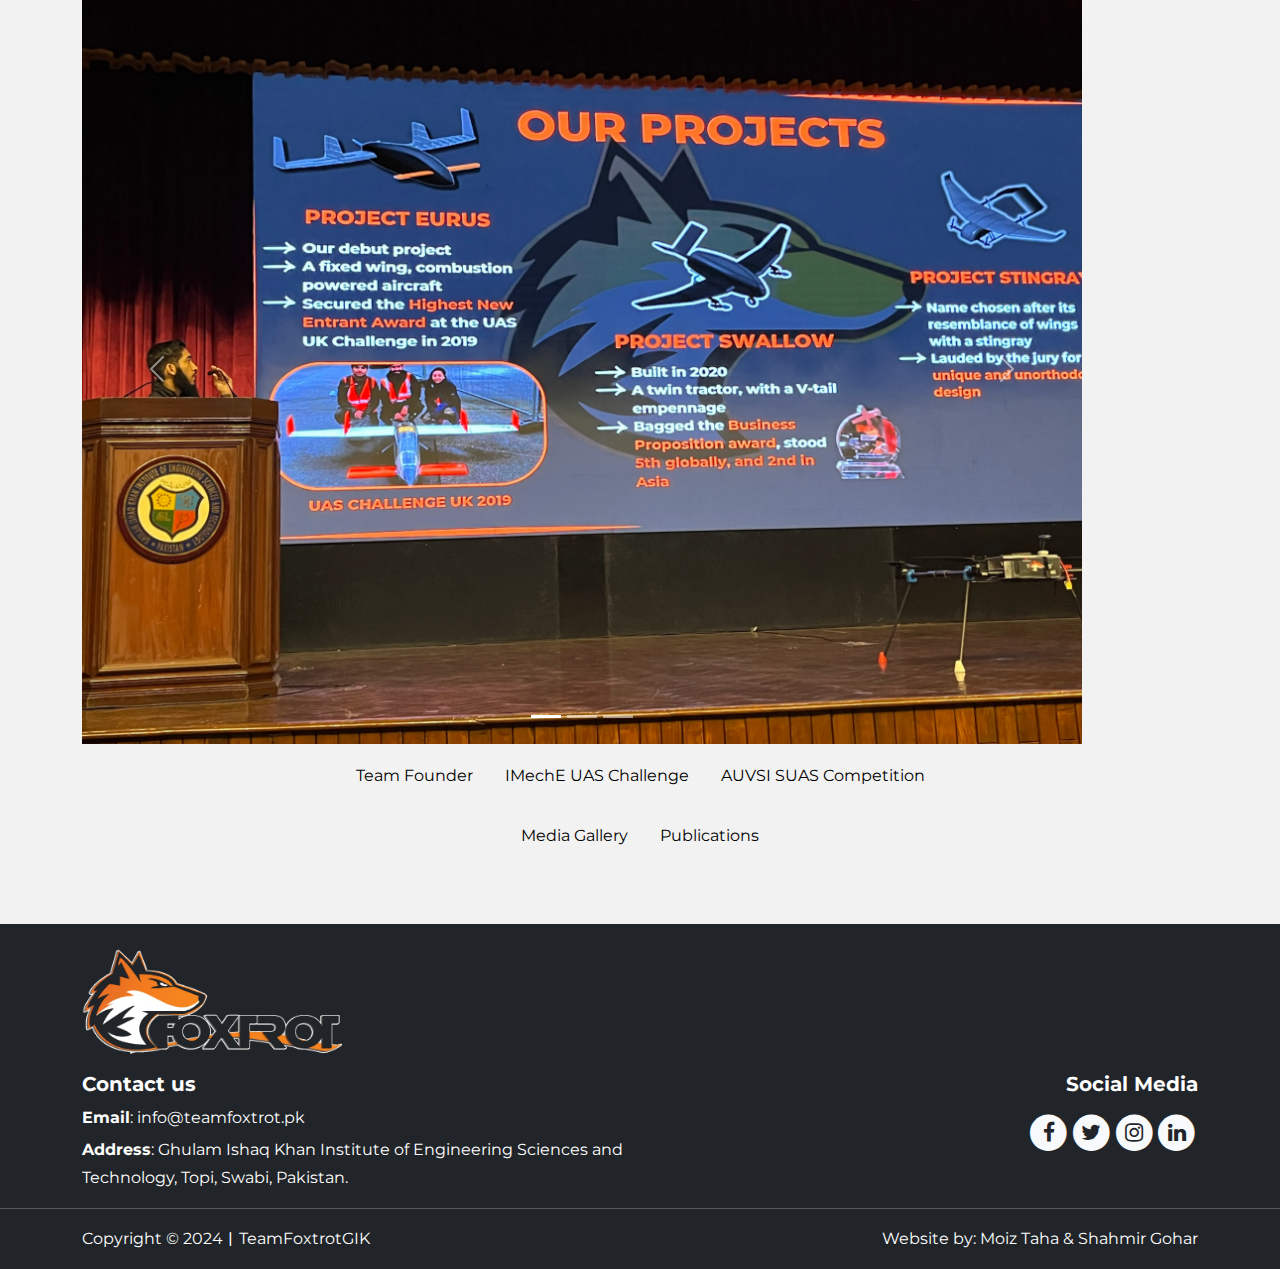
==== commit 61d6aa66: "Updated project" ====
--- a/about-us/index.html
+++ b/about-us/index.html
@@ -1 +1,133 @@
-<!DOCTYPE html><html data-bs-theme="light" lang="en"><head><meta charset="utf-8"><meta name="viewport" content="width=device-width, initial-scale=1.0, shrink-to-fit=no"><title>About Us - Team Foxtrot</title><link rel="canonical" href="https://teamfoxtrot.pk/about-us/"><meta property="og:url" content="https://teamfoxtrot.pk/about-us/"><meta property="og:type" content="website"><meta name="twitter:title" content="Team Foxtrot - GIKI"><meta name="twitter:card" content="summary"><meta name="twitter:description" content="Team Foxtrot, from Ghulam Ishaq Khan Institute of Engineering Sciences and Technology (GIKI), is run by a group of students from different disciplines, all focused on a common goal: to make practical, fully-autonomous aircraft – called UAVs - and compete with the best in the world. It was in 2018 when a group of brilliant, enthusiastic individuals joined hands and decided to design and build UAVs. As a result, our team incepted and has been competing in national and international events ever since."><meta name="description" content="Team Foxtrot, from Ghulam Ishaq Khan Institute of Engineering Sciences and Technology (GIKI), is run by a group of students from different disciplines, all focused on a common goal: to make practical, fully-autonomous aircraft – called UAVs - and compete with the best in the world. It was in 2018 when a group of brilliant, enthusiastic individuals joined hands and decided to design and build UAVs. As a result, our team incepted and has been competing in national and international events ever since."><meta property="og:image" content="https://teamfoxtrot.pk/assets/img/fox.webp"><link rel="icon" type="image/webp" sizes="1999x1716" href="/assets/img/fox.webp?h=ef6a0e73516be7349eb3183c0453e619"><link rel="icon" type="image/webp" sizes="1999x1716" href="/assets/img/fox.webp?h=ef6a0e73516be7349eb3183c0453e619" media="(prefers-color-scheme: dark)"><link rel="icon" type="image/webp" sizes="1999x1716" href="/assets/img/fox.webp?h=ef6a0e73516be7349eb3183c0453e619"><link rel="icon" type="image/webp" sizes="1999x1716" href="/assets/img/fox.webp?h=ef6a0e73516be7349eb3183c0453e619" media="(prefers-color-scheme: dark)"><link rel="icon" type="image/webp" sizes="1999x1716" href="/assets/img/fox.webp?h=ef6a0e73516be7349eb3183c0453e619"><link rel="icon" type="image/webp" sizes="1999x1716" href="/assets/img/fox.webp?h=ef6a0e73516be7349eb3183c0453e619"><link rel="icon" type="image/webp" sizes="1999x1716" href="/assets/img/fox.webp?h=ef6a0e73516be7349eb3183c0453e619"><link rel="stylesheet" href="/assets/bootstrap/css/bootstrap.min.css?h=baf505d594250c7789b0712cdd15f6f0"><link rel="stylesheet" href="https://cdnjs.cloudflare.com/ajax/libs/font-awesome/4.7.0/css/font-awesome.min.css"><link rel="stylesheet" href="/assets/css/styles.min.css?h=d07eaa1d80fafd327033a934ddc0850e"></head><body id="page-top" data-bs-spy="scroll" data-bs-target="#mainNav" data-bs-offset="54"><nav class="navbar navbar-expand-lg sticky-top navbar-dark" id="mainNav" data-bs-spy="scroll" style="background-color: #343a40;"><div class="container"><div class="d-inline-flex float-start align-items-center flex-sm-shrink-1 align-items-sm-center flex-md-shrink-1 align-items-md-center flex-lg-shrink-1 align-items-lg-center align-items-xl-center align-items-xxl-center"><img src="/assets/img/fox.webp?h=ef6a0e73516be7349eb3183c0453e619" height="65"><a class="navbar-brand" href="../" style="font-family: 'Open Sans', sans-serif;padding-left: 8px;color: rgb(255,255,255);font-weight: bold;font-size: 29px;line-height: 24px;letter-spacing: 0px;padding-bottom: 0px;">TEAM<br>FOXTROT<br><span class="d-xxl-flex align-items-xxl-start" id="logodesc-1" style="font-size: 8PX;line-height: 24PX;letter-spacing: 0;font-family: 'Open Sans', sans-serif;font-weight: bold;">UAVS | AERODYNAMICS | DRONES</span></a></div><button data-bs-toggle="collapse" data-bs-target="#navbarResponsive" class="navbar-toggler navbar-toggler-right toggle-btn" type="button" aria-controls="navbarResponsive" aria-expanded="false" aria-label="Toggle navigation"><i class="fa fa-bars"></i></button><div class="collapse navbar-collapse" id="navbarResponsive"><ul class="navbar-nav ms-auto text-uppercase"><li class="nav-item"><a class="nav-link" href="../">HOME</a></li><li class="nav-item"><a class="nav-link" href="../our-projects">our projects</a></li><li class="nav-item"><a class="nav-link" href="../about-us">About us</a></li><li class="nav-item"><a class="nav-link" href="../our-team">our TEAM</a></li><li class="nav-item"><a class="nav-link" href="../blogs">BLOG</a></li><li class="nav-item"><a class="nav-link" href="../contact-us">Contact</a></li></ul></div></div></nav><section style="background: #f2f2f2;padding: 50px 0px;"><!-- Start: 1 Row 1 Column --><div class="container"><div class="row"><div class="col-md-12"><h1 class="display-5 text-center" style="font-family: Montserrat, sans-serif;letter-spacing: 7.5px;padding-bottom: 12px;">ABOUT <strong>US</strong></h1><p style="text-align: justify;padding: 25px 0px;font-family: Lato, sans-serif;font-size: 20px;">Team Foxtrot, from <strong>Ghulam Ishaq Khan Institute of Engineering Sciences and Technology (GIKI)</strong>, is run by a group of students from different disciplines, all focused on a common goal: to make practical, fully-autonomous aircraft – called UAVs - and compete with the best in the world. It was in <strong>2018</strong> when a group of brilliant, enthusiastic individuals joined hands and decided to design and build UAVs. As a result, our team was born and has been competing in national and international events ever since.</p><div class="d-lg-flex d-xl-flex d-xxl-flex justify-content-lg-center justify-content-xl-center justify-content-xxl-center"><div class="carousel slide carousel-fade" data-bs-ride="carousel" data-bs-interval="2250" data-bs-pause="false" id="carousel-1" style="max-width: 1000px;max-height: 560px;"><div class="carousel-inner d-md-flex"><div class="carousel-item active"><img class="img-fluid w-100 d-block d-lg-flex d-xl-flex d-xxl-flex" src="/assets/img/SF_tp.webp?h=62f29517fcb9f0cab32877c4bbd520fd" alt="Slide Image" style="height: auto;max-height: none;max-width: 785px;transform-origin: 50% 50%;" width="785" height="589"></div><div class="carousel-item"><img class="img-fluid w-100 d-block d-lg-flex d-xl-flex d-xxl-flex" src="/assets/img/S_pic.webp?h=cda65e3617bac1a5ea2d54b4b814f18a" alt="Slide Image" style="height: auto;max-width: 785px;max-height: none;"></div><div class="carousel-item"><img class="img-fluid w-100 d-block d-lg-flex d-xl-flex d-xxl-flex" src="/assets/img/SUAS-Teampic.webp?h=514c2370fb61eeaae110fdbf389f4b8f" alt="Slide Image" style="height: auto;max-width: 785px;max-height: none;"></div><div class="carousel-item"><img class="w-100 d-block d-lg-flex d-xl-flex d-xxl-flex" src="/assets/img/SUAS'24.webp?h=8e66f79c64c677ae86dd137d49a823f8" alt="Slide Image" style="height: auto;max-width: 785px;max-height: none;"></div><div class="carousel-item"><img class="w-100 d-block d-lg-flex d-xl-flex d-xxl-flex" src="/assets/img/Team%20pic.webp?h=c2026113d11a54da2c730bf6880747ad" alt="Slide Image" style="max-width: 785px;"></div><div class="carousel-item"><img class="w-100 d-block d-lg-flex d-xl-flex d-xxl-flex" src="/assets/img/UAS'23.webp?h=487e1ab226c0bfb5ec01fb7be690b7ca" alt="Slide Image" style="max-width: 785px;"></div><div class="carousel-item"><img class="w-100 d-block d-lg-flex d-xl-flex d-xxl-flex" src="/assets/img/tp.webp?h=200cf445033f35330226fdbded22050d" alt="Slide Image" style="max-width: 785px;"></div></div><div class="d-lg-flex justify-content-lg-center"><!-- Start: Previous --><a class="carousel-control-prev" href="#carousel-1" role="button" data-bs-slide="prev"><span class="carousel-control-prev-icon"></span><span class="visually-hidden">Previous</span></a><!-- End: Previous --><!-- Start: Next --><a class="carousel-control-next" href="#carousel-1" role="button" data-bs-slide="next"><span class="carousel-control-next-icon"></span><span class="visually-hidden">Next</span></a><!-- End: Next --></div><div class="carousel-indicators"><button type="button" data-bs-target="#carousel-1" data-bs-slide-to="0" class="active"></button> <button type="button" data-bs-target="#carousel-1" data-bs-slide-to="1"></button> <button type="button" data-bs-target="#carousel-1" data-bs-slide-to="2"></button> <button type="button" data-bs-target="#carousel-1" data-bs-slide-to="3"></button> <button type="button" data-bs-target="#carousel-1" data-bs-slide-to="4"></button> <button type="button" data-bs-target="#carousel-1" data-bs-slide-to="5"></button> <button type="button" data-bs-target="#carousel-1" data-bs-slide-to="6"></button></div></div></div><p style="text-align: justify;padding: 20px 0px;font-family: Lato, sans-serif;font-size: 20px;margin-bottom: 0px;"><br>Currently, the team is divided into different technical and non-technical sub-teams, i.e., Automation, Imagery, Fabrication, Design, Documentation, and Media. All play a vital role in the success of the team. The Design team creates a CAD model design of the UAV based on the challenge's requirements. The Automation team oversees all the electronics and automates the UAV. The Imagery team handles all the software-related work, such as using AI for object detection. The Fabrication team, once the design and electronics are confirmed, begins transforming the design into a reality. In contrast, the documentation team records all the technical work completed by the sub-teams to submit to the challenge. The Media team works tirelessly to expand the team's reach and look out for viable sponsors and partners.<br><a class="link" href="/about-us/sponsors.html"><em><span style="color: rgb(0, 7, 164);">Click here to view our current sponsors</span></em></a><br><br>Moreover, the team believes in the process of disseminating knowledge. It has arranged various&nbsp;<strong>STEM sessions</strong>&nbsp;- physically and online - throughout Pakistan. Its objective is to spread engineering and UAV information wherever possible. The team aims to raise awareness about UAVs to improve Pakistan's economy and encourage their development by using them for agricultural spraying and aid relief missions during floods and earthquakes.</p><div class="d-xxl-flex justify-content-xxl-center"><div class="carousel slide carousel-fade" data-bs-ride="carousel" data-bs-interval="3120" data-bs-pause="false" id="carousel-2" style="max-width: 1000px;"><div class="carousel-inner"><div class="carousel-item active"><img class="w-100 d-block" src="/assets/img/presentation.webp?h=f0c01a1715fbcdbd695e79a958d271ab" alt="Slide Image"></div><div class="carousel-item"><img class="img-fluid w-100 d-block" src="/assets/img/DBFCpresent.webp?h=aec5fbccf8977ba97e00cdf58a46e56f" alt="Slide Image"></div><div class="carousel-item"><img class="w-100 d-block" src="/assets/img/drone-1.webp?h=95e7d6cb1731f22d0f371dac8cdc57ab" alt="Slide Image"></div></div><div><!-- Start: Previous --><a class="carousel-control-prev" href="#carousel-2" role="button" data-bs-slide="prev"><span class="carousel-control-prev-icon"></span><span class="visually-hidden">Previous</span></a><!-- End: Previous --><!-- Start: Next --><a class="carousel-control-next" href="#carousel-2" role="button" data-bs-slide="next"><span class="carousel-control-next-icon"></span><span class="visually-hidden">Next</span></a><!-- End: Next --></div><div class="carousel-indicators"><button type="button" data-bs-target="#carousel-2" data-bs-slide-to="0" class="active"></button> <button type="button" data-bs-target="#carousel-2" data-bs-slide-to="1"></button> <button type="button" data-bs-target="#carousel-2" data-bs-slide-to="2"></button></div></div></div><div class="text-center d-xxl-flex flex-grow-1 flex-fill justify-content-xxl-center" style="margin-top: 10px;"><ul class="list-inline"><li class="list-inline-item" style="padding: 10px;"><a class="link" href="/about-us/team-founder.html"><span style="color: rgb(0, 0, 0);">Team Founder</span></a></li><li class="list-inline-item" style="padding: 10px;"><a class="link" href="/about-us/imeche-uas-challenge.html"><span style="color: rgb(0, 0, 0);">IMechE UAS Challenge</span></a></li><li class="list-inline-item" style="padding: 10px;"><a class="link" href="/about-us/auvsi-suas-competition.html"><span style="color: rgb(0, 0, 0);">AUVSI SUAS Competition</span></a></li></ul><ul class="list-inline"><li class="list-inline-item" style="padding: 10px;"><a class="link" href="/about-us/media.html"><span style="color: rgb(0, 0, 0);">Media Gallery</span></a></li><li class="list-inline-item" style="padding: 10px;"><a class="link" href="/about-us/publications.html"><span style="color: rgb(0, 0, 0);">Publications</span></a></li></ul></div></div></div></div><!-- End: 1 Row 1 Column --></section><footer class="text-bg-dark pt-4 pb-0"><!-- Start: 1 Row 1 Column --><div class="container"><div class="row"><div class="col-sm-9 col-md-5 col-lg-3 col-xl-3 col-xxl-3"><img class="img-fluid" src="/assets/img/foxtrot%20logo.webp?h=19425bcceaf5daa5ba7a39e1c7cdadcd"></div></div></div><!-- End: 1 Row 1 Column --><!-- Start: 1 Row 2 Columns --><div class="container"><div class="row pt-3"><div class="col-md-6 text-center text-sm-center text-md-start text-lg-start text-xl-start text-xxl-start"><h5>Contact us</h5><p class="fs-6 mb-1"><strong>Email</strong>:&nbsp;<a class="link" href="mailto:info@teamfoxtrot.pk"><span style="color: rgb(255, 255, 255);">info@teamfoxtrot.pk</span></a></p><p class="mb-0"><strong><span style="color: rgba(var(--bs-light-rgb), var(--bs-text-opacity));">Address</span></strong><span style="color: rgba(var(--bs-light-rgb), var(--bs-text-opacity));">: Ghulam Ishaq Khan Institute of Engineering Sciences and Technology, Topi, Swabi, Pakistan.</span></p></div><div class="col-md-6 text-center text-sm-center text-md-end text-lg-end text-xl-end text-xxl-end"><h5 class="text-center text-sm-center text-md-end">Social Media</h5><div class="mt-3"><a href="https://www.facebook.com/TeamFoxtrotGIK/" target="_blank"><span class="fa-stack fa-lg"><i class="fa fa-circle text-light fa-stack-2x"></i><i class="fa fa-facebook text-dark fa-stack-1x fa-inverse"></i></span></a><a href="https://twitter.com/TeamFoxtrot2" target="_blank"><span class="fa-stack fa-lg"><i class="fa fa-circle text-light fa-stack-2x social"></i><i class="fa fa-twitter text-dark fa-stack-1x fa-inverse"></i></span></a><a href="https://instagram.com/teamfoxtrot.uav.giki" target="_blank"><span class="fa-stack fa-lg"><i class="fa fa-circle text-light fa-stack-2x"></i><i class="fa fa-instagram text-dark fa-stack-1x fa-inverse"></i></span></a><a href="https://pk.linkedin.com/company/team-foxtrot" target="_blank"><span class="fa-stack fa-lg"><i class="fa fa-circle text-light fa-stack-2x"></i><i class="fa fa-linkedin text-dark fa-stack-1x fa-inverse"></i></span></a></div></div></div></div><!-- End: 1 Row 2 Columns --><hr><!-- Start: 1 Row 3 Columns --><div class="container"><div class="row row-cols-1 row-cols-sm-1 row-cols-md-2 row-cols-lg-2 row-cols-xl-2 row-cols-xxl-2"><div class="col"><p class="text-center text-sm-center text-md-start text-lg-start text-xl-start text-xxl-start">Copyright&nbsp;© 2024<strong>︱</strong>TeamFoxtrotGIK</p></div><div class="col fs-6 text-center text-md-end"><p>Website by:&nbsp;<a class="link" href="https://www.linkedin.com/in/moiz-taha/" target="_blank"><span style="color: rgb(255, 255, 255);">Moiz Taha</span></a>&nbsp;&amp; Shahmir Gohar</p></div></div></div><!-- End: 1 Row 3 Columns --></footer><script src="https://cdnjs.cloudflare.com/ajax/libs/jquery/3.6.4/jquery.min.js"></script><script src="https://cdn.jsdelivr.net/npm/bootstrap@5.3.3/dist/js/bootstrap.bundle.min.js"></script><script src="/assets/js/script.min.js?h=f482a7d3577cf9427c9dc08c339348bd"></script></body></html>+<!DOCTYPE html>
+<html data-bs-theme="light" lang="en">
+
+<head>
+    <meta charset="utf-8">
+    <meta name="viewport" content="width=device-width, initial-scale=1.0, shrink-to-fit=no">
+    <title>About Us - Team Foxtrot</title>
+    <link rel="canonical" href="https://teamfoxtrot.pk/about-us/">
+    <meta property="og:url" content="https://teamfoxtrot.pk/about-us/">
+    <meta property="og:type" content="website">
+    <meta name="twitter:title" content="Team Foxtrot - GIKI">
+    <meta name="twitter:card" content="summary">
+    <meta name="twitter:description" content="Team Foxtrot, from Ghulam Ishaq Khan Institute of Engineering Sciences and Technology (GIKI), is run by a group of students from different disciplines, all focused on a common goal: to make practical, fully-autonomous aircraft – called UAVs - and compete with the best in the world. It was in 2018 when a group of brilliant, enthusiastic individuals joined hands and decided to design and build UAVs. As a result, our team incepted and has been competing in national and international events ever since.">
+    <meta name="description" content="Team Foxtrot, from Ghulam Ishaq Khan Institute of Engineering Sciences and Technology (GIKI), is run by a group of students from different disciplines, all focused on a common goal: to make practical, fully-autonomous aircraft – called UAVs - and compete with the best in the world. It was in 2018 when a group of brilliant, enthusiastic individuals joined hands and decided to design and build UAVs. As a result, our team incepted and has been competing in national and international events ever since.">
+    <meta property="og:image" content="https://teamfoxtrot.pk/assets/img/fox.webp">
+    <link rel="icon" type="image/webp" sizes="1999x1716" href="../assets/img/fox.webp">
+    <link rel="icon" type="image/webp" sizes="1999x1716" href="../assets/img/fox.webp" media="(prefers-color-scheme: dark)">
+    <link rel="icon" type="image/webp" sizes="1999x1716" href="../assets/img/fox.webp">
+    <link rel="icon" type="image/webp" sizes="1999x1716" href="../assets/img/fox.webp" media="(prefers-color-scheme: dark)">
+    <link rel="icon" type="image/webp" sizes="1999x1716" href="../assets/img/fox.webp">
+    <link rel="icon" type="image/webp" sizes="1999x1716" href="../assets/img/fox.webp">
+    <link rel="icon" type="image/webp" sizes="1999x1716" href="../assets/img/fox.webp">
+    <link rel="stylesheet" href="../assets/bootstrap/css/bootstrap.min.css">
+    <link rel="stylesheet" href="https://fonts.googleapis.com/css?family=Montserrat:400,700&amp;display=swap">
+    <link rel="stylesheet" href="https://fonts.googleapis.com/css?family=Kaushan+Script&amp;display=swap">
+    <link rel="stylesheet" href="https://fonts.googleapis.com/css?family=Lato&amp;display=swap">
+    <link rel="stylesheet" href="https://fonts.googleapis.com/css?family=Montserrat&amp;display=swap">
+    <link rel="stylesheet" href="https://fonts.googleapis.com/css?family=Open+Sans:400,700&amp;display=swap">
+    <link rel="stylesheet" href="../assets/fonts/font-awesome.min.css">
+    <link rel="stylesheet" href="../assets/css/Contact-Details-icons.css">
+</head>
+
+<body id="page-top" data-bs-spy="scroll" data-bs-target="#mainNav" data-bs-offset="54">
+    <nav class="navbar navbar-expand-lg sticky-top navbar-dark" id="mainNav" data-bs-spy="scroll" style="background-color: #343a40;">
+        <div class="container">
+            <div class="d-inline-flex float-start align-items-center flex-sm-shrink-1 align-items-sm-center flex-md-shrink-1 align-items-md-center flex-lg-shrink-1 align-items-lg-center align-items-xl-center align-items-xxl-center"><img src="../assets/img/fox.webp" height="65"><a class="navbar-brand" href="../" style="font-family: 'Open Sans', sans-serif;padding-left: 8px;color: rgb(255,255,255);font-weight: bold;font-size: 29px;line-height: 24px;letter-spacing: 0px;padding-bottom: 0px;">TEAM<br>FOXTROT<br><span class="d-xxl-flex align-items-xxl-start" id="logodesc-1" style="font-size: 8PX;line-height: 24PX;letter-spacing: 0;font-family: 'Open Sans', sans-serif;font-weight: bold;">UAVS | AERODYNAMICS | DRONES</span></a></div><button data-bs-toggle="collapse" data-bs-target="#navbarResponsive" class="navbar-toggler navbar-toggler-right toggle-btn" type="button" aria-controls="navbarResponsive" aria-expanded="false" aria-label="Toggle navigation"><i class="fa fa-bars"></i></button>
+            <div class="collapse navbar-collapse" id="navbarResponsive">
+                <ul class="navbar-nav ms-auto text-uppercase">
+                    <li class="nav-item"><a class="nav-link" href="../">HOME</a></li>
+                    <li class="nav-item"><a class="nav-link" href="../our-projects">our projects</a></li>
+                    <li class="nav-item"><a class="nav-link" href="../about-us">About us</a></li>
+                    <li class="nav-item"><a class="nav-link" href="../our-team">our TEAM</a></li>
+                    <li class="nav-item"><a class="nav-link" href="../blogs">BLOG</a></li>
+                    <li class="nav-item"><a class="nav-link" href="../contact-us">Contact</a></li>
+                </ul>
+            </div>
+        </div>
+    </nav>
+    <section style="background: #f2f2f2;padding: 50px 0px;">
+        <div class="container">
+            <div class="row">
+                <div class="col-md-12">
+                    <h1 class="display-5 text-center" style="font-family: Montserrat, sans-serif;letter-spacing: 7.5px;padding-bottom: 12px;">ABOUT <strong>US</strong></h1>
+                    <p style="text-align: justify;padding: 25px 0px;font-family: Lato, sans-serif;font-size: 20px;">Team Foxtrot, from <strong>Ghulam Ishaq Khan Institute of Engineering Sciences and Technology (GIKI)</strong>, is run by a group of students from different disciplines, all focused on a common goal: to make practical, fully-autonomous aircraft – called UAVs - and compete with the best in the world. It was in <strong>2018</strong> when a group of brilliant, enthusiastic individuals joined hands and decided to design and build UAVs. As a result, our team was born and has been competing in national and international events ever since.</p>
+                    <div class="d-lg-flex d-xl-flex d-xxl-flex justify-content-lg-center justify-content-xl-center justify-content-xxl-center">
+                        <div class="carousel slide carousel-fade" data-bs-ride="carousel" data-bs-interval="2250" data-bs-pause="false" id="carousel-1" style="max-width: 1000px;max-height: 560px;">
+                            <div class="carousel-inner d-md-flex">
+                                <div class="carousel-item active"><img class="img-fluid w-100 d-block d-lg-flex d-xl-flex d-xxl-flex" src="../assets/img/SF_tp.webp" alt="Slide Image" style="height: auto;max-height: none;max-width: 785px;transform-origin: 50% 50%;" width="785" height="589"></div>
+                                <div class="carousel-item"><img class="img-fluid w-100 d-block d-lg-flex d-xl-flex d-xxl-flex" src="../assets/img/S_pic.webp" alt="Slide Image" style="height: auto;max-width: 785px;max-height: none;"></div>
+                                <div class="carousel-item"><img class="img-fluid w-100 d-block d-lg-flex d-xl-flex d-xxl-flex" src="../assets/img/SUAS-Teampic.webp" alt="Slide Image" style="height: auto;max-width: 785px;max-height: none;"></div>
+                                <div class="carousel-item"><img class="w-100 d-block d-lg-flex d-xl-flex d-xxl-flex" src="../assets/img/SUAS%2724.webp" alt="Slide Image" style="height: auto;max-width: 785px;max-height: none;"></div>
+                                <div class="carousel-item"><img class="w-100 d-block d-lg-flex d-xl-flex d-xxl-flex" src="../assets/img/Team%20pic.webp" alt="Slide Image" style="max-width: 785px;"></div>
+                                <div class="carousel-item"><img class="w-100 d-block d-lg-flex d-xl-flex d-xxl-flex" src="../assets/img/UAS%2723.webp" alt="Slide Image" style="max-width: 785px;"></div>
+                                <div class="carousel-item"><img class="w-100 d-block d-lg-flex d-xl-flex d-xxl-flex" src="../assets/img/tp.webp" alt="Slide Image" style="max-width: 785px;"></div>
+                            </div>
+                            <div class="d-lg-flex justify-content-lg-center"><a class="carousel-control-prev" href="#carousel-1" role="button" data-bs-slide="prev"><span class="carousel-control-prev-icon"></span><span class="visually-hidden">Previous</span></a><a class="carousel-control-next" href="#carousel-1" role="button" data-bs-slide="next"><span class="carousel-control-next-icon"></span><span class="visually-hidden">Next</span></a></div>
+                            <div class="carousel-indicators"><button type="button" data-bs-target="#carousel-1" data-bs-slide-to="0" class="active"></button> <button type="button" data-bs-target="#carousel-1" data-bs-slide-to="1"></button> <button type="button" data-bs-target="#carousel-1" data-bs-slide-to="2"></button> <button type="button" data-bs-target="#carousel-1" data-bs-slide-to="3"></button> <button type="button" data-bs-target="#carousel-1" data-bs-slide-to="4"></button> <button type="button" data-bs-target="#carousel-1" data-bs-slide-to="5"></button> <button type="button" data-bs-target="#carousel-1" data-bs-slide-to="6"></button></div>
+                        </div>
+                    </div>
+                    <p style="text-align: justify;padding: 20px 0px;font-family: Lato, sans-serif;font-size: 20px;margin-bottom: 0px;"><br>Currently, the team is divided into different technical and non-technical sub-teams, i.e., Automation, Imagery, Fabrication, Design, Documentation, and Media. All play a vital role in the success of the team. The Design team creates a CAD model design of the UAV based on the challenge's requirements. The Automation team oversees all the electronics and automates the UAV. The Imagery team handles all the software-related work, such as using AI for object detection. The Fabrication team, once the design and electronics are confirmed, begins transforming the design into a reality. In contrast, the documentation team records all the technical work completed by the sub-teams to submit to the challenge. The Media team works tirelessly to expand the team's reach and look out for viable sponsors and partners.<br><a class="link" href="../about-us/sponsors.html"><em><span style="color: rgb(0, 7, 164);">Click here to view our current sponsors</span></em></a><br><br>Moreover, the team believes in the process of disseminating knowledge. It has arranged various&nbsp;<strong>STEM sessions</strong>&nbsp;- physically and online - throughout Pakistan. Its objective is to spread engineering and UAV information wherever possible. The team aims to raise awareness about UAVs to improve Pakistan's economy and encourage their development by using them for agricultural spraying and aid relief missions during floods and earthquakes.</p>
+                    <div class="d-xxl-flex justify-content-xxl-center">
+                        <div class="carousel slide carousel-fade" data-bs-ride="carousel" data-bs-interval="3120" data-bs-pause="false" id="carousel-2" style="max-width: 1000px;">
+                            <div class="carousel-inner">
+                                <div class="carousel-item active"><img class="w-100 d-block" src="../assets/img/presentation.webp" alt="Slide Image"></div>
+                                <div class="carousel-item"><img class="img-fluid w-100 d-block" src="../assets/img/DBFCpresent.webp" alt="Slide Image"></div>
+                                <div class="carousel-item"><img class="w-100 d-block" src="../assets/img/drone-1.webp" alt="Slide Image"></div>
+                            </div>
+                            <div><a class="carousel-control-prev" href="#carousel-2" role="button" data-bs-slide="prev"><span class="carousel-control-prev-icon"></span><span class="visually-hidden">Previous</span></a><a class="carousel-control-next" href="#carousel-2" role="button" data-bs-slide="next"><span class="carousel-control-next-icon"></span><span class="visually-hidden">Next</span></a></div>
+                            <div class="carousel-indicators"><button type="button" data-bs-target="#carousel-2" data-bs-slide-to="0" class="active"></button> <button type="button" data-bs-target="#carousel-2" data-bs-slide-to="1"></button> <button type="button" data-bs-target="#carousel-2" data-bs-slide-to="2"></button></div>
+                        </div>
+                    </div>
+                    <div class="text-center d-xxl-flex flex-grow-1 flex-fill justify-content-xxl-center" style="margin-top: 10px;">
+                        <ul class="list-inline">
+                            <li class="list-inline-item" style="padding: 10px;"><a class="link" href="../about-us/team-founder.html"><span style="color: rgb(0, 0, 0);">Team Founder</span></a></li>
+                            <li class="list-inline-item" style="padding: 10px;"><a class="link" href="../about-us/imeche-uas-challenge.html"><span style="color: rgb(0, 0, 0);">IMechE UAS Challenge</span></a></li>
+                            <li class="list-inline-item" style="padding: 10px;"><a class="link" href="../about-us/auvsi-suas-competition.html"><span style="color: rgb(0, 0, 0);">AUVSI SUAS Competition</span></a></li>
+                        </ul>
+                        <ul class="list-inline">
+                            <li class="list-inline-item" style="padding: 10px;"><a class="link" href="../about-us/media.html"><span style="color: rgb(0, 0, 0);">Media Gallery</span></a></li>
+                            <li class="list-inline-item" style="padding: 10px;"><a class="link" href="../about-us/publications.html"><span style="color: rgb(0, 0, 0);">Publications</span></a></li>
+                        </ul>
+                    </div>
+                </div>
+            </div>
+        </div>
+    </section>
+    <footer class="text-bg-dark pt-4 pb-0">
+        <div class="container">
+            <div class="row">
+                <div class="col-sm-9 col-md-5 col-lg-3 col-xl-3 col-xxl-3"><img class="img-fluid" src="../assets/img/foxtrot%20logo.webp"></div>
+            </div>
+        </div>
+        <div class="container">
+            <div class="row pt-3">
+                <div class="col-md-6 text-center text-sm-center text-md-start text-lg-start text-xl-start text-xxl-start">
+                    <h5>Contact us</h5>
+                    <p class="fs-6 mb-1"><strong>Email</strong>:&nbsp;<a class="link" href="mailto:info@teamfoxtrot.pk"><span style="color: rgb(255, 255, 255);">info@teamfoxtrot.pk</span></a></p>
+                    <p class="mb-0"><strong><span style="color: rgba(var(--bs-light-rgb), var(--bs-text-opacity));">Address</span></strong><span style="color: rgba(var(--bs-light-rgb), var(--bs-text-opacity));">: Ghulam Ishaq Khan Institute of Engineering Sciences and Technology, Topi, Swabi, Pakistan.</span></p>
+                </div>
+                <div class="col-md-6 text-center text-sm-center text-md-end text-lg-end text-xl-end text-xxl-end">
+                    <h5 class="text-center text-sm-center text-md-end">Social Media</h5>
+                    <div class="mt-3"><a href="https://www.facebook.com/TeamFoxtrotGIK/" target="_blank"><span class="fa-stack fa-lg"><i class="fa fa-circle text-light fa-stack-2x"></i><i class="fa fa-facebook text-dark fa-stack-1x fa-inverse"></i></span></a><a href="https://twitter.com/TeamFoxtrot2" target="_blank"><span class="fa-stack fa-lg"><i class="fa fa-circle text-light fa-stack-2x social"></i><i class="fa fa-twitter text-dark fa-stack-1x fa-inverse"></i></span></a><a href="https://instagram.com/teamfoxtrot.uav.giki" target="_blank"><span class="fa-stack fa-lg"><i class="fa fa-circle text-light fa-stack-2x"></i><i class="fa fa-instagram text-dark fa-stack-1x fa-inverse"></i></span></a><a href="https://pk.linkedin.com/company/team-foxtrot" target="_blank"><span class="fa-stack fa-lg"><i class="fa fa-circle text-light fa-stack-2x"></i><i class="fa fa-linkedin text-dark fa-stack-1x fa-inverse"></i></span></a></div>
+                </div>
+            </div>
+        </div>
+        <hr>
+        <div class="container">
+            <div class="row row-cols-1 row-cols-sm-1 row-cols-md-2 row-cols-lg-2 row-cols-xl-2 row-cols-xxl-2">
+                <div class="col">
+                    <p class="text-center text-sm-center text-md-start text-lg-start text-xl-start text-xxl-start">Copyright&nbsp;© 2024<strong>︱</strong>TeamFoxtrotGIK</p>
+                </div>
+                <div class="col fs-6 text-center text-md-end">
+                    <p>Website by:&nbsp;<a class="link" href="https://www.linkedin.com/in/moiz-taha/" target="_blank"><span style="color: rgb(255, 255, 255);">Moiz Taha</span></a>&nbsp;&amp; Shahmir Gohar</p>
+                </div>
+            </div>
+        </div>
+    </footer>
+    <script src="../assets/js/jquery.min.js"></script>
+    <script src="../assets/bootstrap/js/bootstrap.min.js"></script>
+    <script src="../assets/js/foxie.js"></script>
+</body>
+
+</html>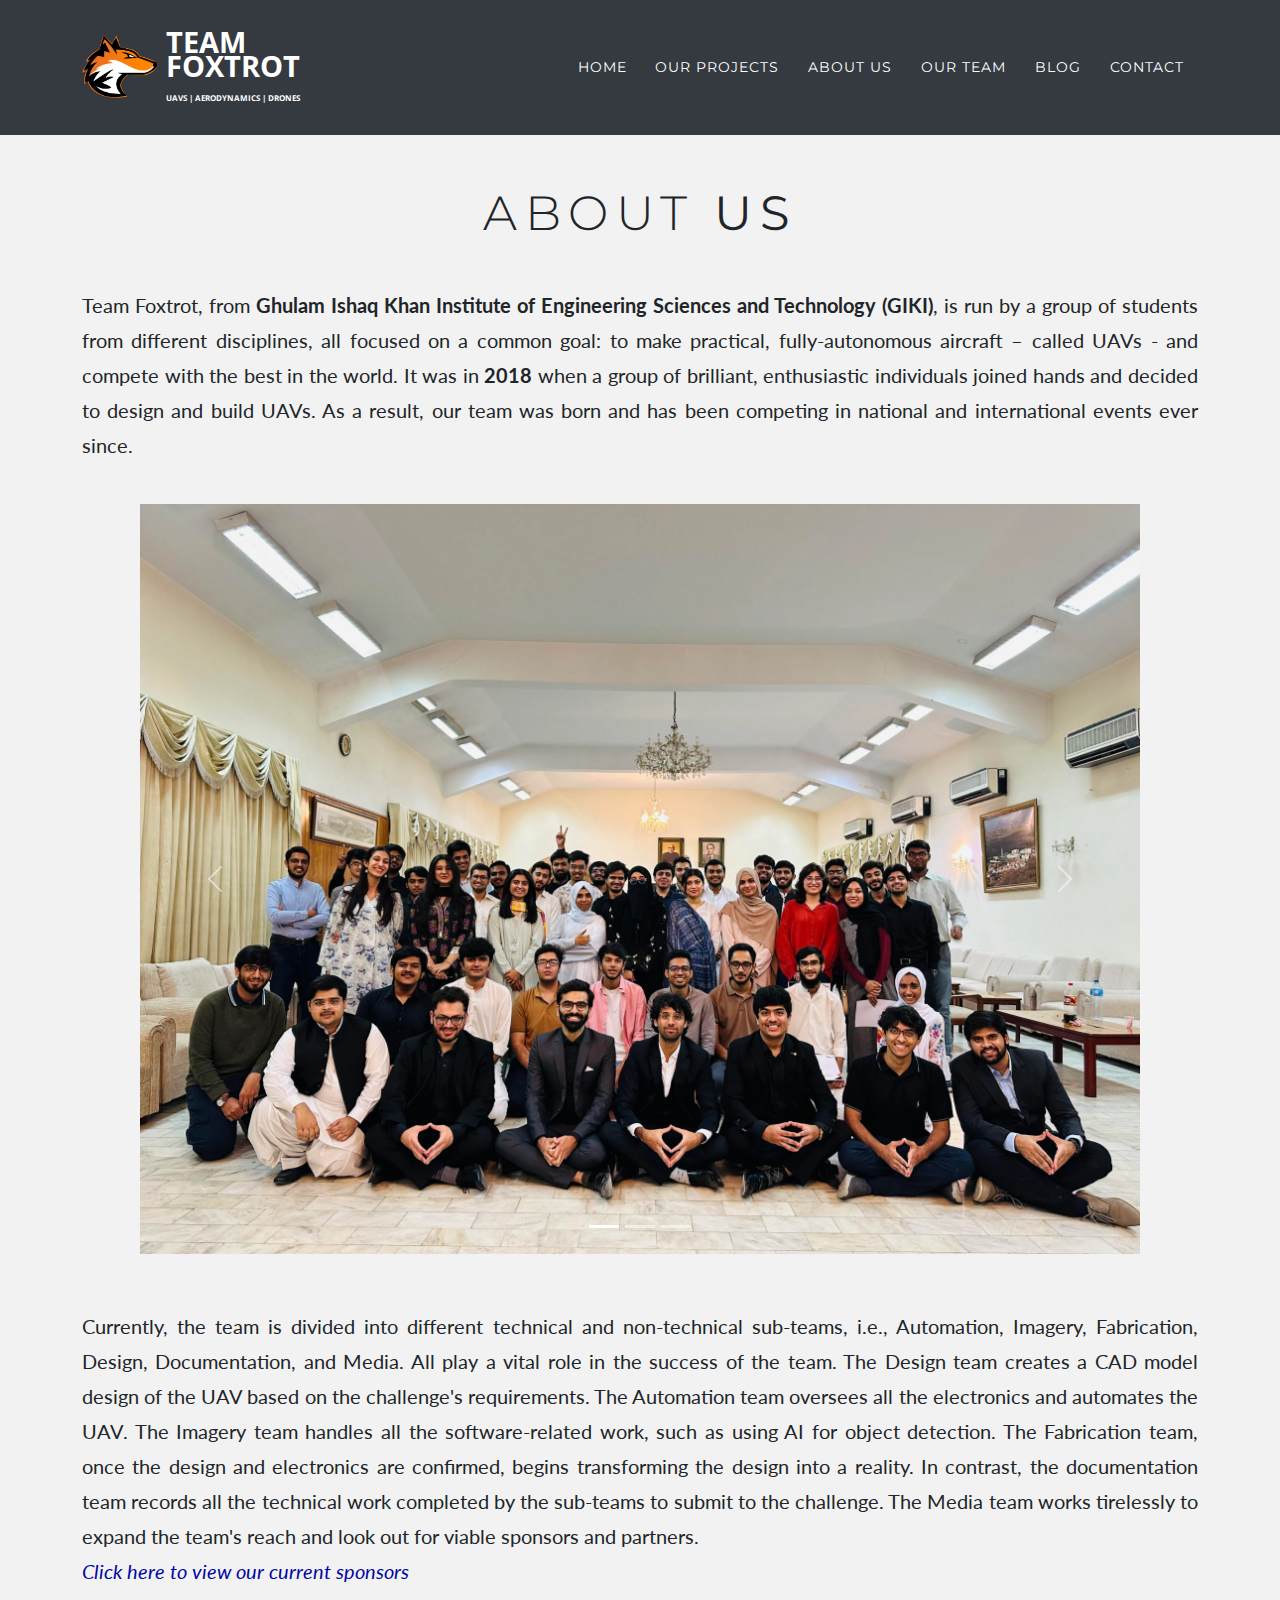
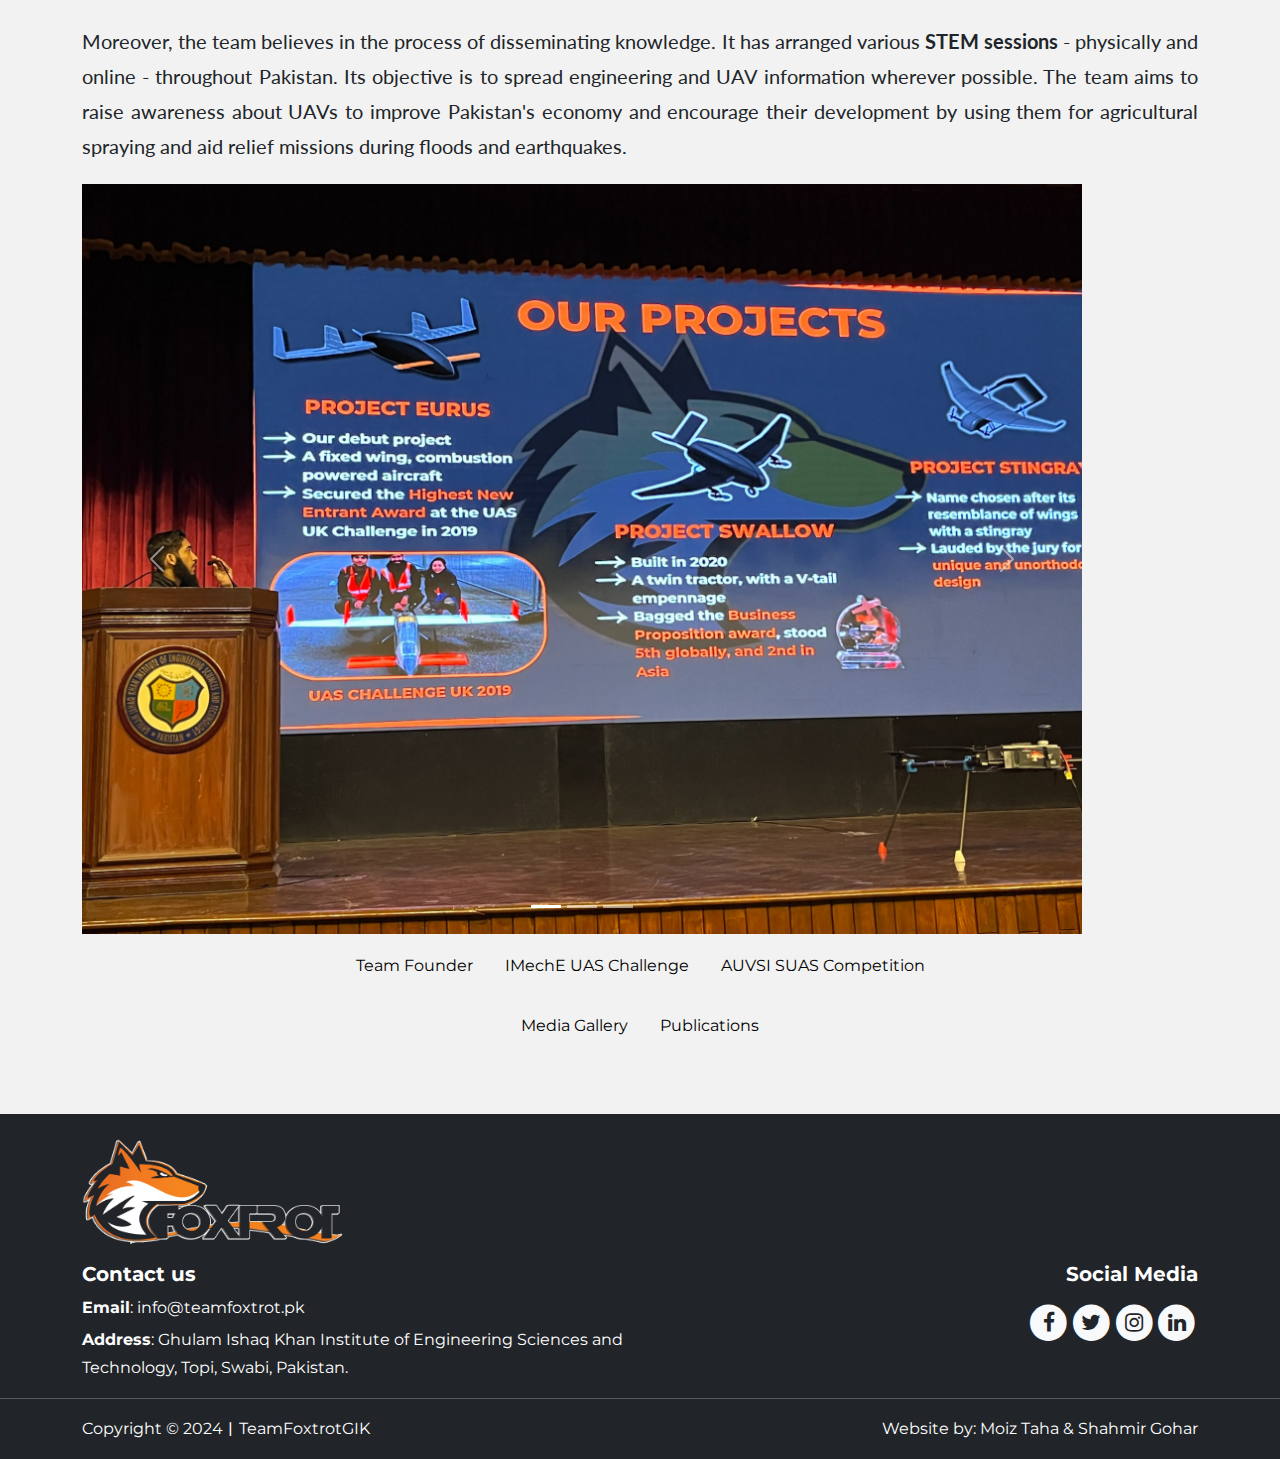
==== commit f6ba2df9: "About Us page slideshow fixed" ====
--- a/about-us/index.html
+++ b/about-us/index.html
@@ -53,18 +53,16 @@
                     <h1 class="display-5 text-center" style="font-family: Montserrat, sans-serif;letter-spacing: 7.5px;padding-bottom: 12px;">ABOUT <strong>US</strong></h1>
                     <p style="text-align: justify;padding: 25px 0px;font-family: Lato, sans-serif;font-size: 20px;">Team Foxtrot, from <strong>Ghulam Ishaq Khan Institute of Engineering Sciences and Technology (GIKI)</strong>, is run by a group of students from different disciplines, all focused on a common goal: to make practical, fully-autonomous aircraft – called UAVs - and compete with the best in the world. It was in <strong>2018</strong> when a group of brilliant, enthusiastic individuals joined hands and decided to design and build UAVs. As a result, our team was born and has been competing in national and international events ever since.</p>
                     <div class="d-lg-flex d-xl-flex d-xxl-flex justify-content-lg-center justify-content-xl-center justify-content-xxl-center">
-                        <div class="carousel slide carousel-fade" data-bs-ride="carousel" data-bs-interval="2250" data-bs-pause="false" id="carousel-1" style="max-width: 1000px;max-height: 560px;">
-                            <div class="carousel-inner d-md-flex">
-                                <div class="carousel-item active"><img class="img-fluid w-100 d-block d-lg-flex d-xl-flex d-xxl-flex" src="../assets/img/SF_tp.webp" alt="Slide Image" style="height: auto;max-height: none;max-width: 785px;transform-origin: 50% 50%;" width="785" height="589"></div>
-                                <div class="carousel-item"><img class="img-fluid w-100 d-block d-lg-flex d-xl-flex d-xxl-flex" src="../assets/img/S_pic.webp" alt="Slide Image" style="height: auto;max-width: 785px;max-height: none;"></div>
-                                <div class="carousel-item"><img class="img-fluid w-100 d-block d-lg-flex d-xl-flex d-xxl-flex" src="../assets/img/SUAS-Teampic.webp" alt="Slide Image" style="height: auto;max-width: 785px;max-height: none;"></div>
-                                <div class="carousel-item"><img class="w-100 d-block d-lg-flex d-xl-flex d-xxl-flex" src="../assets/img/SUAS%2724.webp" alt="Slide Image" style="height: auto;max-width: 785px;max-height: none;"></div>
-                                <div class="carousel-item"><img class="w-100 d-block d-lg-flex d-xl-flex d-xxl-flex" src="../assets/img/Team%20pic.webp" alt="Slide Image" style="max-width: 785px;"></div>
-                                <div class="carousel-item"><img class="w-100 d-block d-lg-flex d-xl-flex d-xxl-flex" src="../assets/img/UAS%2723.webp" alt="Slide Image" style="max-width: 785px;"></div>
-                                <div class="carousel-item"><img class="w-100 d-block d-lg-flex d-xl-flex d-xxl-flex" src="../assets/img/tp.webp" alt="Slide Image" style="max-width: 785px;"></div>
+                        <div class="d-xxl-flex justify-content-xxl-center">
+                            <div class="carousel slide carousel-fade" data-bs-ride="carousel" data-bs-interval="3120" data-bs-pause="false" id="carousel-2" style="max-width: 1000px;">
+                                <div class="carousel-inner">
+                                    <div class="carousel-item active"><img class="w-100 d-block" src="../assets/img/tp.webp" alt="Slide Image"></div>
+                                    <div class="carousel-item"><img class="img-fluid w-100 d-block" src="../assets/img/SUAS-Teampic.webp" alt="Slide Image"></div>
+                                    <div class="carousel-item"><img class="w-100 d-block" src="../assets/img/Team pic.webp" alt="Slide Image"></div>
+                                </div>
+                                <div><a class="carousel-control-prev" href="#carousel-2" role="button" data-bs-slide="prev"><span class="carousel-control-prev-icon"></span><span class="visually-hidden">Previous</span></a><a class="carousel-control-next" href="#carousel-2" role="button" data-bs-slide="next"><span class="carousel-control-next-icon"></span><span class="visually-hidden">Next</span></a></div>
+                                <div class="carousel-indicators"><button type="button" data-bs-target="#carousel-2" data-bs-slide-to="0" class="active"></button> <button type="button" data-bs-target="#carousel-2" data-bs-slide-to="1"></button> <button type="button" data-bs-target="#carousel-2" data-bs-slide-to="2"></button></div>
                             </div>
-                            <div class="d-lg-flex justify-content-lg-center"><a class="carousel-control-prev" href="#carousel-1" role="button" data-bs-slide="prev"><span class="carousel-control-prev-icon"></span><span class="visually-hidden">Previous</span></a><a class="carousel-control-next" href="#carousel-1" role="button" data-bs-slide="next"><span class="carousel-control-next-icon"></span><span class="visually-hidden">Next</span></a></div>
-                            <div class="carousel-indicators"><button type="button" data-bs-target="#carousel-1" data-bs-slide-to="0" class="active"></button> <button type="button" data-bs-target="#carousel-1" data-bs-slide-to="1"></button> <button type="button" data-bs-target="#carousel-1" data-bs-slide-to="2"></button> <button type="button" data-bs-target="#carousel-1" data-bs-slide-to="3"></button> <button type="button" data-bs-target="#carousel-1" data-bs-slide-to="4"></button> <button type="button" data-bs-target="#carousel-1" data-bs-slide-to="5"></button> <button type="button" data-bs-target="#carousel-1" data-bs-slide-to="6"></button></div>
                         </div>
                     </div>
                     <p style="text-align: justify;padding: 20px 0px;font-family: Lato, sans-serif;font-size: 20px;margin-bottom: 0px;"><br>Currently, the team is divided into different technical and non-technical sub-teams, i.e., Automation, Imagery, Fabrication, Design, Documentation, and Media. All play a vital role in the success of the team. The Design team creates a CAD model design of the UAV based on the challenge's requirements. The Automation team oversees all the electronics and automates the UAV. The Imagery team handles all the software-related work, such as using AI for object detection. The Fabrication team, once the design and electronics are confirmed, begins transforming the design into a reality. In contrast, the documentation team records all the technical work completed by the sub-teams to submit to the challenge. The Media team works tirelessly to expand the team's reach and look out for viable sponsors and partners.<br><a class="link" href="../about-us/sponsors.html"><em><span style="color: rgb(0, 7, 164);">Click here to view our current sponsors</span></em></a><br><br>Moreover, the team believes in the process of disseminating knowledge. It has arranged various&nbsp;<strong>STEM sessions</strong>&nbsp;- physically and online - throughout Pakistan. Its objective is to spread engineering and UAV information wherever possible. The team aims to raise awareness about UAVs to improve Pakistan's economy and encourage their development by using them for agricultural spraying and aid relief missions during floods and earthquakes.</p>
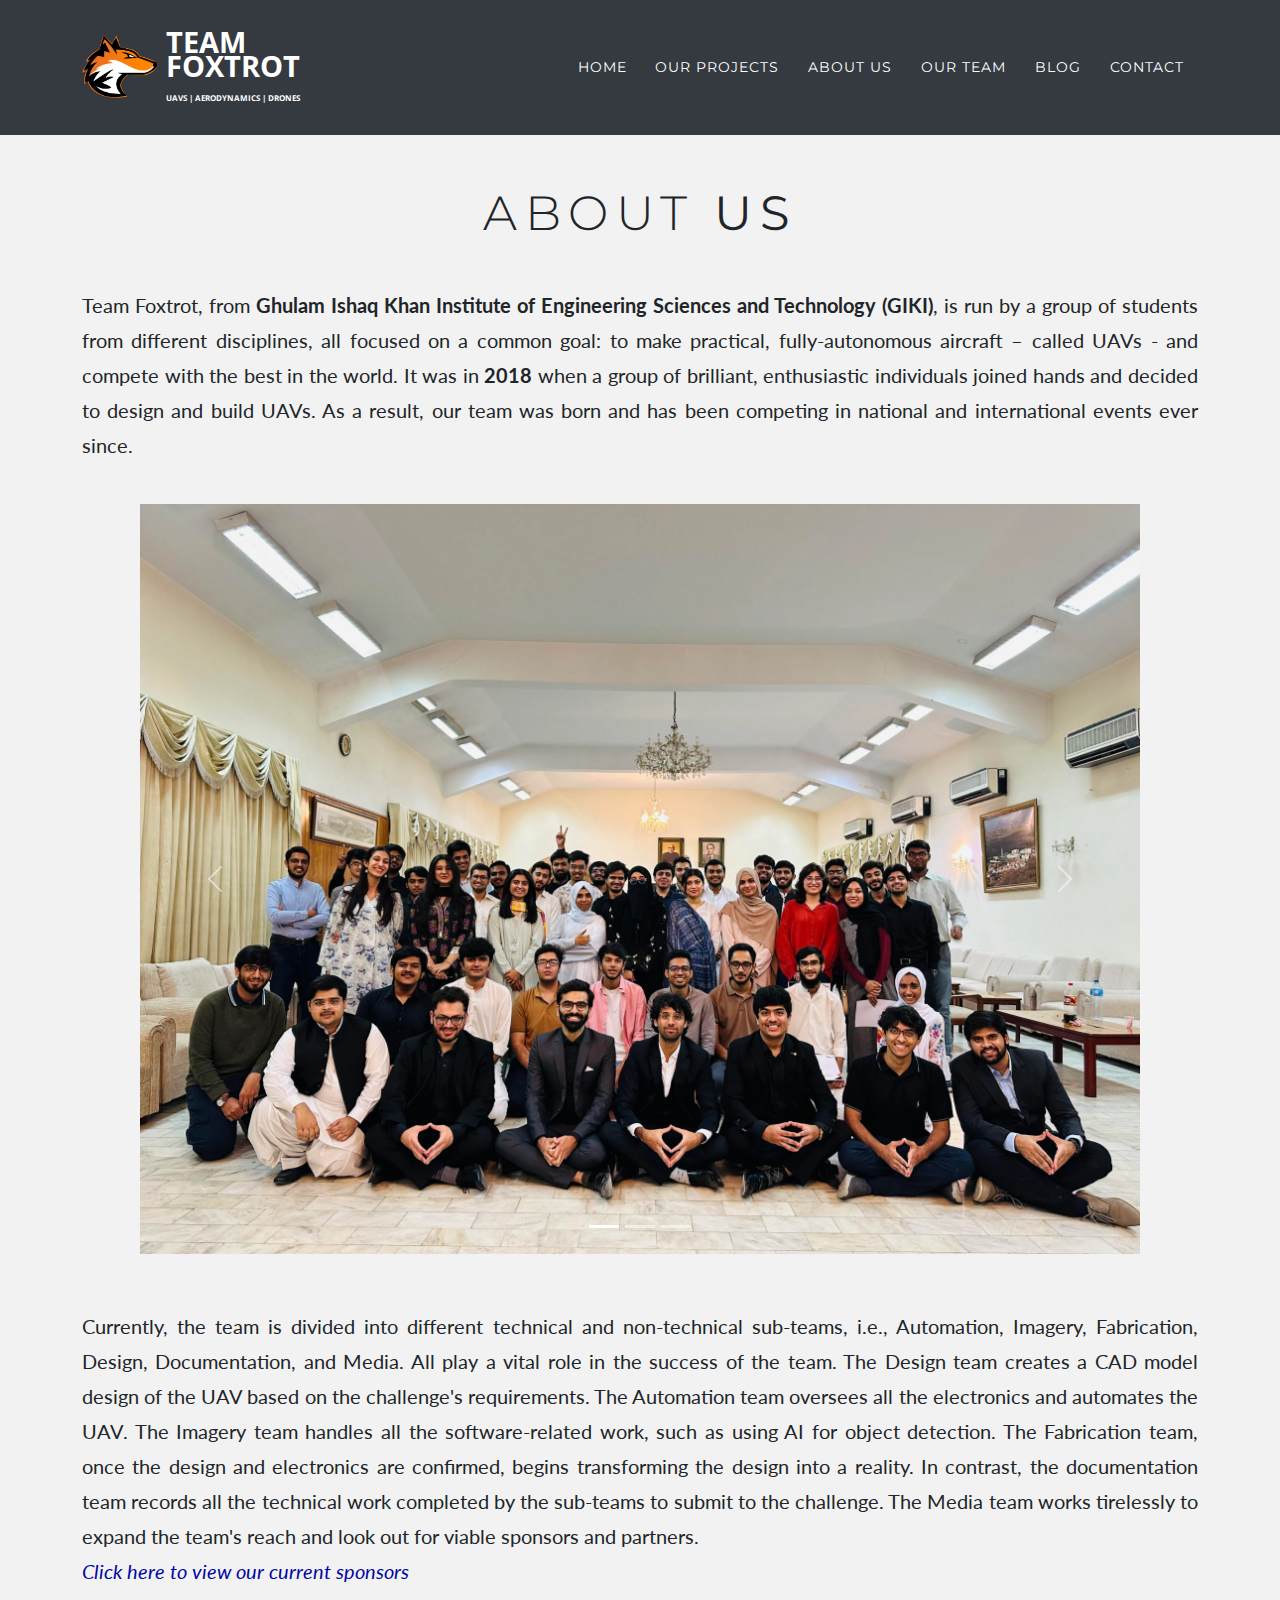
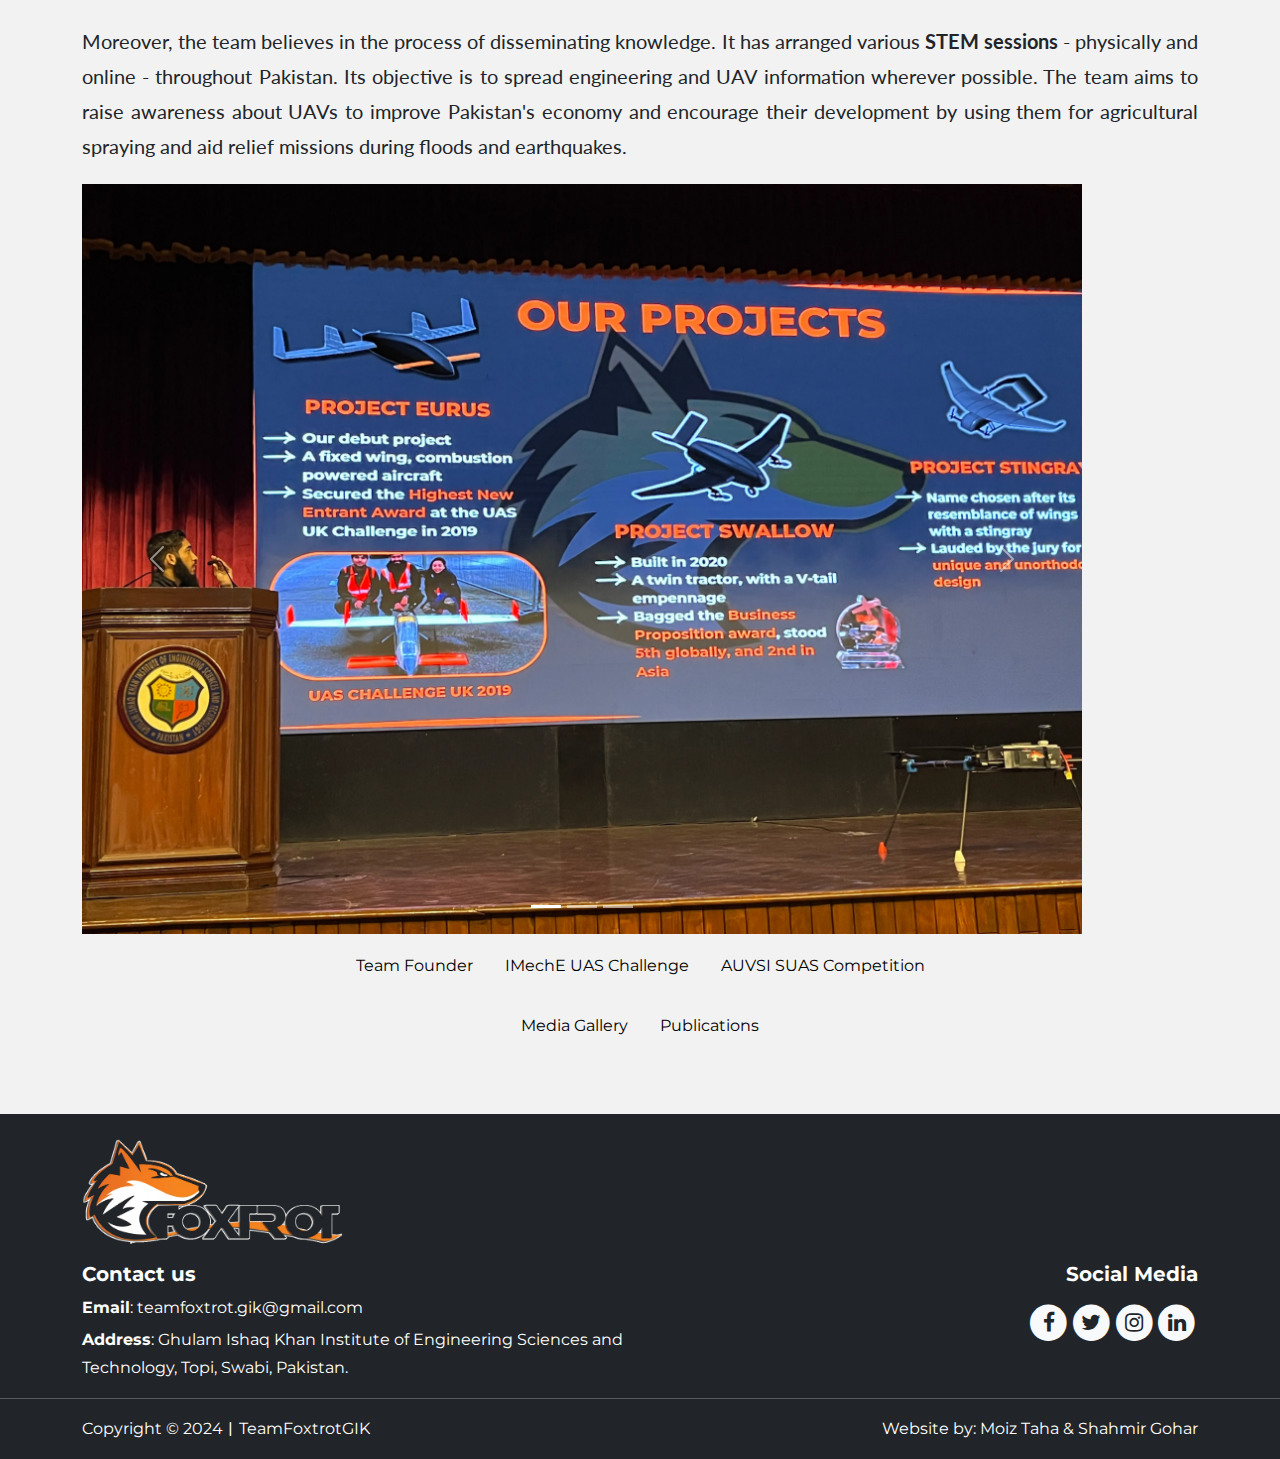
==== commit d642094e: "New Email Updated" ====
--- a/about-us/index.html
+++ b/about-us/index.html
@@ -102,7 +102,7 @@
             <div class="row pt-3">
                 <div class="col-md-6 text-center text-sm-center text-md-start text-lg-start text-xl-start text-xxl-start">
                     <h5>Contact us</h5>
-                    <p class="fs-6 mb-1"><strong>Email</strong>:&nbsp;<a class="link" href="mailto:info@teamfoxtrot.pk"><span style="color: rgb(255, 255, 255);">info@teamfoxtrot.pk</span></a></p>
+                    <p class="fs-6 mb-1"><strong>Email</strong>:&nbsp;<a class="link" href="mailto:teamfoxtrot.gik@gmail.com"><span style="color: rgb(255, 255, 255);">teamfoxtrot.gik@gmail.com</span></a></p>
                     <p class="mb-0"><strong><span style="color: rgba(var(--bs-light-rgb), var(--bs-text-opacity));">Address</span></strong><span style="color: rgba(var(--bs-light-rgb), var(--bs-text-opacity));">: Ghulam Ishaq Khan Institute of Engineering Sciences and Technology, Topi, Swabi, Pakistan.</span></p>
                 </div>
                 <div class="col-md-6 text-center text-sm-center text-md-end text-lg-end text-xl-end text-xxl-end">
